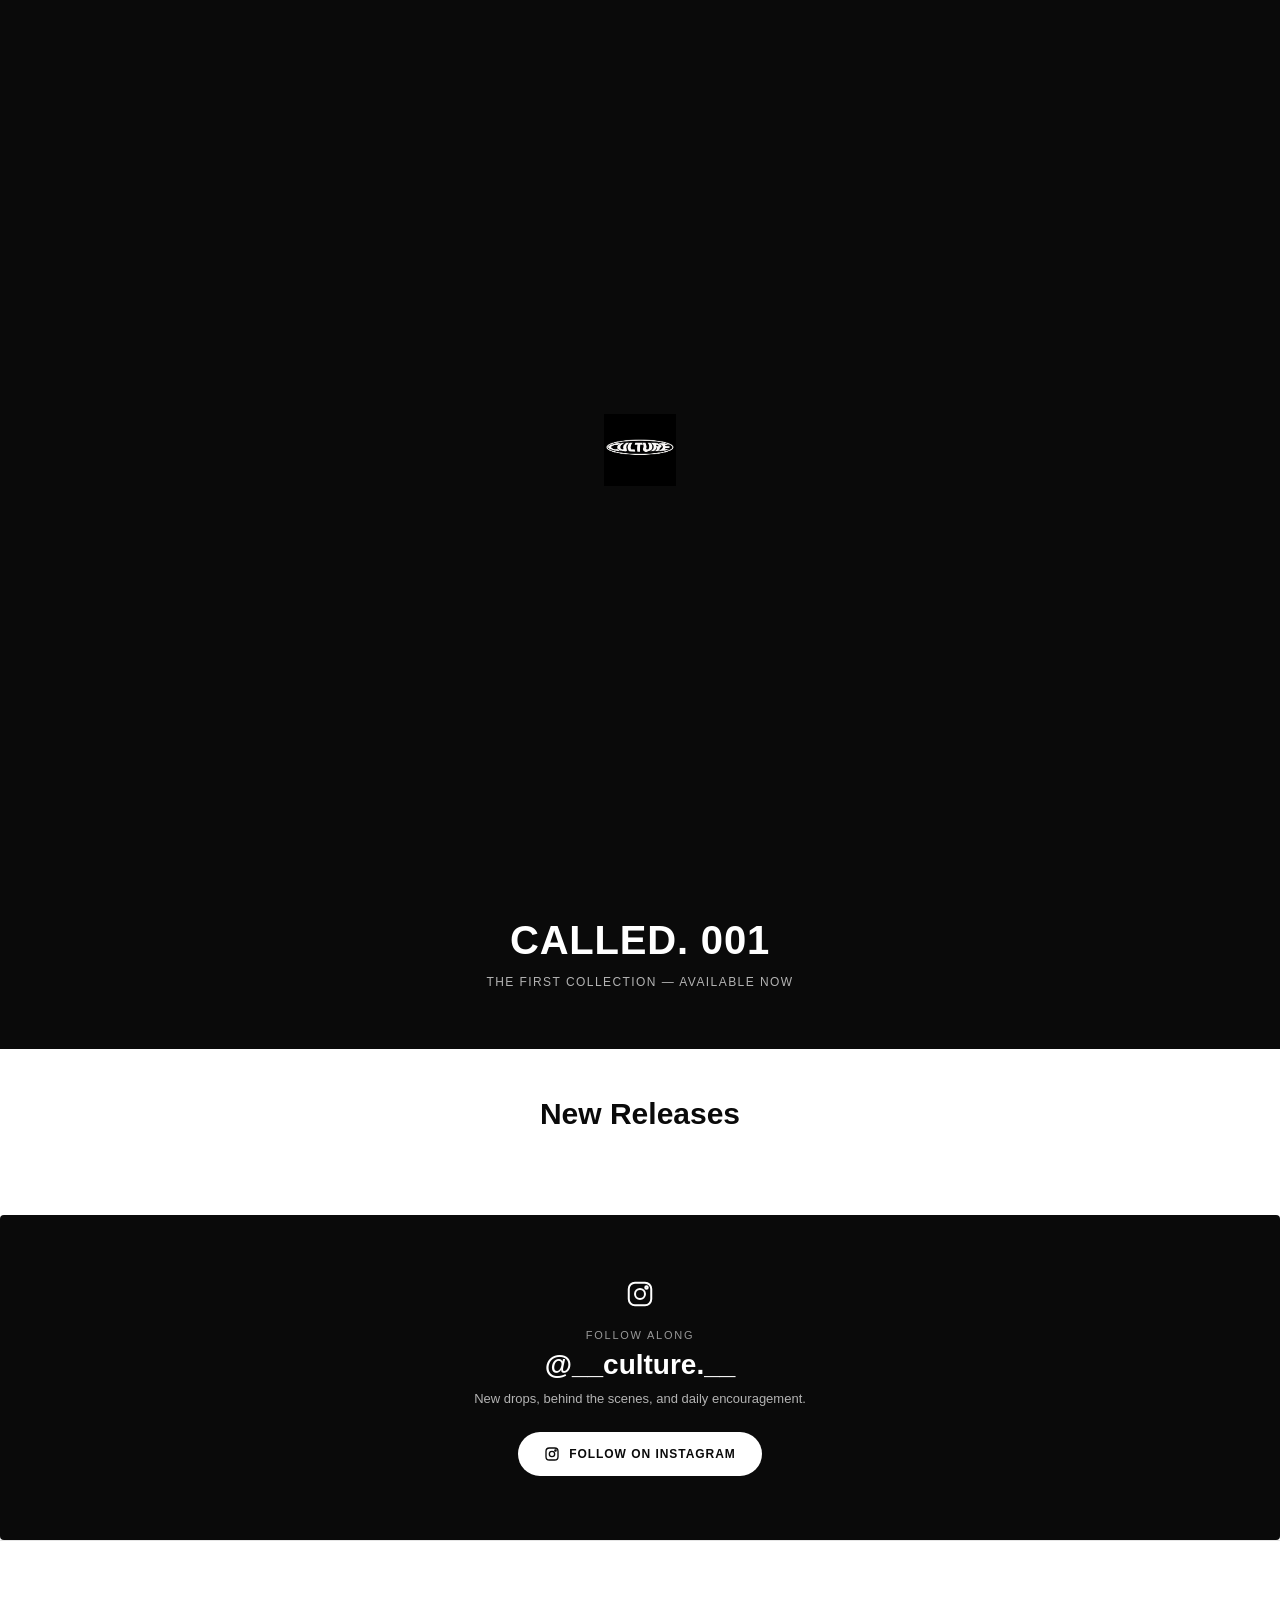
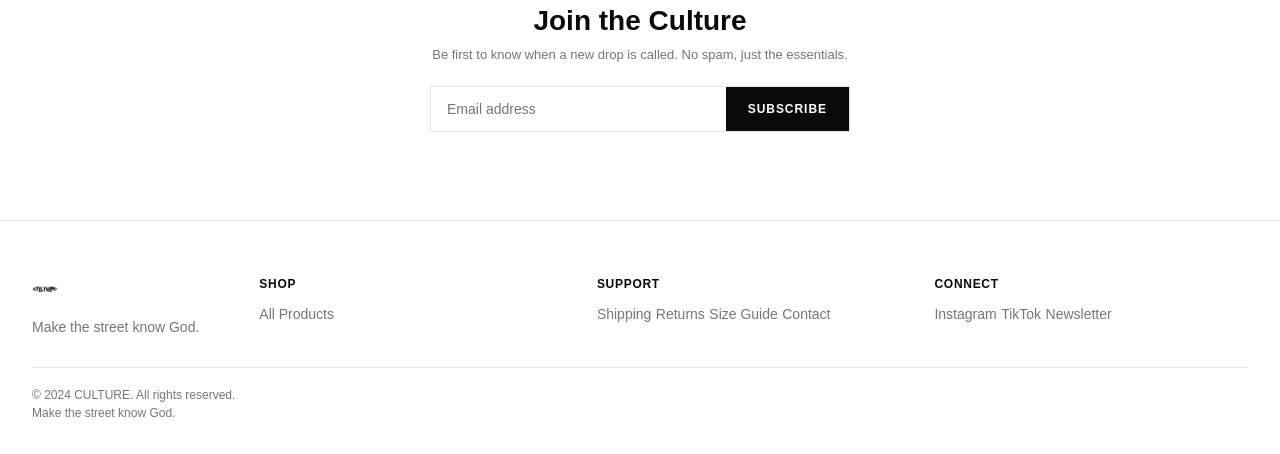
==== index.html @ 7d10e4c7 "Update index.html" ====
<!DOCTYPE html>
<html lang="en">
<head>
<meta charset="UTF-8">
<meta name="viewport" content="width=device-width, initial-scale=1.0">
<meta name="description" content="__CULTURE.__ — Athletic club and apparel. Designed for the modern routine.">
<title>__CULTURE.__</title>
<link rel="icon" type="image/jpeg" href="assets/logo.jpg">
<link rel="apple-touch-icon" href="assets/logo.jpg">
<link rel="stylesheet" href="styles.css">
</head>
<body>

<!-- ===== PAGE LOADER ===== -->
<div class="page-loader" id="pageLoader">
  <img src="assets/logo.jpg" alt="CULTURE" class="loader-logo">
</div>

<!-- ===== NAV ===== -->
<div class="nav-wrap" id="navWrap">
  <header class="nav">
    <a href="#" class="nav-logo" id="navHome">
      <img src="assets/logo.jpg" alt="CULTURE" class="nav-logo-img">
    </a>
    <div class="nav-icons">
      <button class="icon-btn" aria-label="Search">
        <svg viewBox="0 0 24 24" width="20" height="20" fill="none" stroke="currentColor" stroke-width="2"><circle cx="11" cy="11" r="7"/><line x1="21" y1="21" x2="16.65" y2="16.65"/></svg>
      </button>
      <!-- Cart icon: opens the real Shopify cart popup (wired in script.js).
           Shopify's own floating cart bubble (bottom-right) still works too,
           as a safety net in case the custom wiring below ever needs adjusting. -->
      <button class="icon-btn cart-btn" id="cartBtn" aria-label="Open cart">
        <svg viewBox="0 0 24 24" width="20" height="20" fill="none" stroke="currentColor" stroke-width="2"><path d="M6 2 3 6v14a2 2 0 0 0 2 2h14a2 2 0 0 0 2-2V6l-3-4Z"/><path d="M3 6h18"/><path d="M16 10a4 4 0 0 1-8 0"/></svg>
      </button>
      <button class="icon-btn" id="menuBtn" aria-label="Open menu">
        <svg viewBox="0 0 24 24" width="20" height="20" fill="none" stroke="currentColor" stroke-width="2"><line x1="4" y1="7" x2="20" y2="7"/><line x1="4" y1="12" x2="20" y2="12"/><line x1="4" y1="17" x2="20" y2="17"/></svg>
      </button>
    </div>
  </header>
</div>

<!-- mobile menu panel -->
<nav class="mobile-menu" id="mobileMenu">
  <a href="#collectionBanner" id="menuAll">Shop</a>
  <a href="#newsletter" id="menuNewsletter">Newsletter</a>
</nav>

<main>

  <!-- ===== HOME PAGE ===== -->
  <section id="page-home">

    <!-- PRIMARY HERO: the artsy "CALLED." campaign graphic -->
    <div class="campaign">
      <div class="campaign-img-wrap" id="campaignImgWrap">
        <img src="assets/drop-called-001.jpg" alt="CALLED. 001">
        <div class="campaign-shine"></div>
      </div>
      <p class="campaign-tagline">MAKE THE STREET KNOW GOD</p>
      <button class="campaign-btn" id="shopNowBtn">SHOP NOW</button>
    </div>

    <!-- SECONDARY BANNER: plain black collection strip -->
    <div class="hero" id="collectionBanner">
      <img src="assets/logo.jpg" alt="CULTURE" class="hero-logo">
      <h1>CALLED. 001</h1>
      <p>THE FIRST COLLECTION — AVAILABLE NOW</p>
    </div>

    <h2 class="section-title">New Releases</h2>

    <!-- ===== SHOPIFY BUY BUTTON COLLECTION ===== -->
    <!-- Real products, real cart, real Shopify-hosted checkout. -->
    <div class="shopify-collection-wrap">
      <div id="collection-component-1784594283802"></div>
    </div>

    <!-- ===== INSTAGRAM CTA ===== -->
    <div class="instagram-cta">
      <svg viewBox="0 0 24 24" width="30" height="30" fill="none" stroke="currentColor" stroke-width="1.6" class="instagram-icon"><rect x="3" y="3" width="18" height="18" rx="5"/><circle cx="12" cy="12" r="4"/><circle cx="17.2" cy="6.8" r="1"/></svg>
      <p class="instagram-eyebrow">Follow along</p>
      <h2 class="instagram-handle">@__culture.__</h2>
      <p class="instagram-sub">New drops, behind the scenes, and daily encouragement.</p>
      <a href="https://www.instagram.com/__culture.__/" target="_blank" rel="noopener" class="instagram-btn">
        <svg viewBox="0 0 24 24" width="16" height="16" fill="none" stroke="currentColor" stroke-width="2"><rect x="3" y="3" width="18" height="18" rx="5"/><circle cx="12" cy="12" r="4"/><circle cx="17.2" cy="6.8" r="1"/></svg>
        FOLLOW ON INSTAGRAM
      </a>
    </div>

    <!-- ===== NEWSLETTER ===== -->
    <div class="newsletter" id="newsletter">
      <h2>Join the Culture</h2>
      <p>Be first to know when a new drop is called. No spam, just the essentials.</p>
      <form class="newsletter-form" id="newsletterForm">
        <input type="email" placeholder="Email address" required aria-label="Email address">
        <button type="submit">SUBSCRIBE</button>
      </form>
    </div>

  </section>

</main>

<!-- ===== FOOTER ===== -->
<footer class="footer">
  <div class="footer-inner">
    <div class="footer-brand">
      <img src="assets/logo.jpg" alt="CULTURE" class="footer-logo">
      <p class="footer-tagline">Make the street know God.</p>
    </div>

    <div class="footer-columns">
      <div class="footer-col">
        <h4>SHOP</h4>
        <a href="#collectionBanner">All Products</a>
      </div>
      <div class="footer-col">
        <h4>SUPPORT</h4>
        <a href="#">Shipping</a>
        <a href="#">Returns</a>
        <a href="#">Size Guide</a>
        <a href="#">Contact</a>
      </div>
      <div class="footer-col">
        <h4>CONNECT</h4>
        <a href="https://www.instagram.com/__culture.__/" target="_blank" rel="noopener">Instagram</a>
        <a href="#">TikTok</a>
        <a href="#newsletter">Newsletter</a>
      </div>
    </div>
  </div>

  <div class="footer-bottom-inner">
    <hr>
    <p class="footer-copy">© 2024 CULTURE. All rights reserved.</p>
    <p class="footer-copy">Make the street know God.</p>
  </div>
</footer>

<!-- ===== IMAGE LIGHTBOX (still used for the hero graphic) ===== -->
<div class="lightbox" id="lightbox">
  <button class="lightbox-close" id="lightboxClose" aria-label="Close image">✕</button>
  <img id="lightboxImg" src="" alt="">
</div>

<!-- ===== TOASTS ===== -->
<div class="toast-container" id="toastContainer"></div>

<script src="script.js"></script>

<!-- ===== SHOPIFY BUY BUTTON ===== -->
<script type="text/javascript">
/*<![CDATA[*/
(function () {
  var scriptURL = 'https://sdks.shopifycdn.com/buy-button/latest/buy-button-storefront.min.js';
  if (window.ShopifyBuy) {
    if (window.ShopifyBuy.UI) {
      ShopifyBuyInit();
    } else {
      loadScript();
    }
  } else {
    loadScript();
  }
  function loadScript() {
    var script = document.createElement('script');
    script.async = true;
    script.src = scriptURL;
    (document.getElementsByTagName('head')[0] || document.getElementsByTagName('body')[0]).appendChild(script);
    script.onload = ShopifyBuyInit;
  }
  function ShopifyBuyInit() {
    var client = ShopifyBuy.buildClient({
      domain: 'qab28h-nj.myshopify.com',
      storefrontAccessToken: '10471149f7831b219cda02b2dc193b5d',
    });
    ShopifyBuy.UI.onReady(client).then(function (ui) {
      ui.createComponent('collection', {
        id: '650126557476',
        node: document.getElementById('collection-component-1784594283802'),
        moneyFormat: '%7B%7Bamount_no_decimals%7D%7D%20RF',
        options: {
          "product": {
            "styles": {
              "product": {
                "font-family": "-apple-system, BlinkMacSystemFont, 'Segoe UI', Roboto, Helvetica, Arial, sans-serif",
                "@media (min-width: 601px)": {
                  "max-width": "calc(33.33333% - 24px)",
                  "margin-left": "24px",
                  "margin-bottom": "40px",
                  "width": "calc(33.33333% - 24px)"
                },
                "img": {
                  "height": "calc(100% - 15px)",
                  "position": "absolute",
                  "left": "0",
                  "right": "0",
                  "top": "0"
                },
                "imgWrapper": {
                  "padding-top": "calc(75% + 15px)",
                  "position": "relative",
                  "height": "0",
                  "background-color": "#0a0a0a"
                }
              },
              "title": {
                "font-family": "-apple-system, BlinkMacSystemFont, 'Segoe UI', Roboto, Helvetica, Arial, sans-serif",
                "font-weight": "bold",
                "font-size": "13px",
                "letter-spacing": "0.02em",
                "text-transform": "uppercase",
                "color": "#0a0a0a"
              },
              "price": {
                "font-family": "-apple-system, BlinkMacSystemFont, 'Segoe UI', Roboto, Helvetica, Arial, sans-serif",
                "font-size": "13px",
                "color": "#767676",
                "font-weight": "normal"
              },
              "compareAt": {
                "font-family": "-apple-system, BlinkMacSystemFont, 'Segoe UI', Roboto, Helvetica, Arial, sans-serif",
                "color": "#767676"
              },
              "button": {
                ":hover": { "background-color": "#111111" },
                "background-color": "#0a0a0a",
                ":focus": { "background-color": "#111111" },
                "border-radius": "0px",
                "font-family": "-apple-system, BlinkMacSystemFont, 'Segoe UI', Roboto, Helvetica, Arial, sans-serif",
                "font-weight": "700",
                "font-size": "13px",
                "letter-spacing": "0.05em",
                "text-transform": "uppercase",
                "padding-top": "15px",
                "padding-bottom": "15px"
              }
            },
            "contents": {
              "img": true,
              "title": true,
              "price": true,
              "button": true
            },
            "text": {
              "button": "Add to cart"
            }
          },
          "productSet": {
            "styles": {
              "products": {
                "@media (min-width: 601px)": {
                  "margin-left": "-24px"
                }
              }
            }
          },
          "modalProduct": {
            "contents": {
              "img": false,
              "imgWithCarousel": true,
              "button": false,
              "buttonWithQuantity": true
            },
            "styles": {
              "product": {
                "font-family": "-apple-system, BlinkMacSystemFont, 'Segoe UI', Roboto, Helvetica, Arial, sans-serif",
                "@media (min-width: 601px)": {
                  "max-width": "100%",
                  "margin-left": "0px",
                  "margin-bottom": "0px"
                }
              },
              "title": {
                "font-family": "-apple-system, BlinkMacSystemFont, 'Segoe UI', Roboto, Helvetica, Arial, sans-serif",
                "font-weight": "800",
                "text-transform": "uppercase",
                "color": "#0a0a0a"
              },
              "price": {
                "font-family": "-apple-system, BlinkMacSystemFont, 'Segoe UI', Roboto, Helvetica, Arial, sans-serif",
                "color": "#767676"
              },
              "description": {
                "font-family": "-apple-system, BlinkMacSystemFont, 'Segoe UI', Roboto, Helvetica, Arial, sans-serif",
                "color": "#0a0a0a"
              },
              "button": {
                ":hover": { "background-color": "#111111" },
                "background-color": "#0a0a0a",
                ":focus": { "background-color": "#111111" },
                "border-radius": "0px",
                "font-family": "-apple-system, BlinkMacSystemFont, 'Segoe UI', Roboto, Helvetica, Arial, sans-serif",
                "font-weight": "700",
                "letter-spacing": "0.05em",
                "text-transform": "uppercase"
              }
            },
            "text": {
              "button": "Add to cart"
            }
          },
          "option": {
            "styles": {
              "select": {
                "font-family": "-apple-system, BlinkMacSystemFont, 'Segoe UI', Roboto, Helvetica, Arial, sans-serif",
                "border-radius": "0px",
                "border-color": "#e5e5e5"
              },
              "label": {
                "font-family": "-apple-system, BlinkMacSystemFont, 'Segoe UI', Roboto, Helvetica, Arial, sans-serif",
                "color": "#767676",
                "font-size": "12px",
                "letter-spacing": "0.06em",
                "text-transform": "uppercase"
              }
            }
          },
          "cart": {
            "styles": {
              "button": {
                ":hover": { "background-color": "#111111" },
                "background-color": "#0a0a0a",
                ":focus": { "background-color": "#111111" },
                "border-radius": "0px",
                "font-family": "-apple-system, BlinkMacSystemFont, 'Segoe UI', Roboto, Helvetica, Arial, sans-serif",
                "font-weight": "700",
                "letter-spacing": "0.05em",
                "text-transform": "uppercase"
              },
              "title": {
                "font-family": "-apple-system, BlinkMacSystemFont, 'Segoe UI', Roboto, Helvetica, Arial, sans-serif",
                "color": "#0a0a0a"
              },
              "header": {
                "font-family": "-apple-system, BlinkMacSystemFont, 'Segoe UI', Roboto, Helvetica, Arial, sans-serif",
                "color": "#0a0a0a"
              },
              "lineItems": {
                "font-family": "-apple-system, BlinkMacSystemFont, 'Segoe UI', Roboto, Helvetica, Arial, sans-serif"
              },
              "subtotalText": {
                "font-family": "-apple-system, BlinkMacSystemFont, 'Segoe UI', Roboto, Helvetica, Arial, sans-serif",
                "color": "#0a0a0a"
              },
              "subtotal": {
                "font-family": "-apple-system, BlinkMacSystemFont, 'Segoe UI', Roboto, Helvetica, Arial, sans-serif",
                "color": "#0a0a0a"
              },
              "notice": {
                "font-family": "-apple-system, BlinkMacSystemFont, 'Segoe UI', Roboto, Helvetica, Arial, sans-serif",
                "color": "#767676"
              },
              "footer": {
                "background-color": "#ffffff"
              }
            },
            "text": {
              "total": "Subtotal",
              "notice": "Shipping & taxes calculated at checkout.",
              "button": "Checkout"
            },
            "popup": false
          },
          "toggle": {
            "styles": {
              "toggle": {
                "background-color": "#0a0a0a",
                ":hover": { "background-color": "#111111" },
                ":focus": { "background-color": "#111111" },
                "font-family": "-apple-system, BlinkMacSystemFont, 'Segoe UI', Roboto, Helvetica, Arial, sans-serif"
              }
            }
          }
        },
      });

      // Wire up the site's own nav cart icon to open the same Shopify cart
      // that the default floating toggle bubble controls.
      var navCartBtn = document.getElementById('cartBtn');
      if (navCartBtn) {
        navCartBtn.addEventListener('click', function (e) {
          e.preventDefault();
          if (ui.components.cart && ui.components.cart[0]) {
            ui.components.cart[0].open();
          }
        });
      }
    });
  }
})();
/*]]>*/
</script>

</body>
</html>
---- styles.css ----
/* __CULTURE.__ — Shopify-powered build */

:root {
  --black: #0a0a0a;
  --white: #ffffff;
  --gray: #767676;
  --gray-light: #e5e5e5;
  --font: -apple-system, BlinkMacSystemFont, "Segoe UI", Roboto, Helvetica, Arial, sans-serif;
  --max-width: 1280px;
  --hero-max-width: 560px;
}

* { box-sizing: border-box; margin: 0; padding: 0; }

html { scroll-behavior: smooth; }

body {
  font-family: var(--font);
  color: var(--black);
  background: var(--white);
}

body.locked { overflow: hidden; }

img { display: block; max-width: 100%; }
a { color: inherit; text-decoration: none; }
button {
  font-family: var(--font);
  cursor: pointer;
  border: none;
  background: none;
  color: inherit;
  transition: transform 0.15s ease, box-shadow 0.15s ease, background 0.15s ease, color 0.15s ease, opacity 0.15s ease, border-color 0.15s ease;
}
button:active { transform: scale(0.96); }

a:focus-visible, button:focus-visible, input:focus-visible {
  outline: 2px solid var(--black);
  outline-offset: 2px;
}

@media (prefers-reduced-motion: reduce) {
  html { scroll-behavior: auto; }
  * { transition: none !important; }
}

/* ===== PAGE LOADER ===== */
.page-loader {
  position: fixed;
  inset: 0;
  background: var(--black);
  z-index: 100;
  display: flex;
  align-items: center;
  justify-content: center;
  transition: opacity 1.1s ease, visibility 1.1s ease;
}
.page-loader.hide { opacity: 0; visibility: hidden; pointer-events: none; }
.loader-logo {
  height: 72px;
  width: auto;
  filter: invert(1);
  opacity: 0;
  transform: scale(0.85);
  animation: loader-logo-in 1s ease forwards 0.2s;
}
@keyframes loader-logo-in {
  to { opacity: 1; transform: scale(1); }
}
@media (prefers-reduced-motion: reduce) {
  .page-loader { transition: none; }
  .loader-logo { animation: none; opacity: 1; transform: none; }
}

/* ===== PAGE TRANSITION ===== */
main > section { animation: fade-in 0.25s ease; }
@keyframes fade-in {
  from { opacity: 0; transform: translateY(8px); }
  to { opacity: 1; transform: translateY(0); }
}

/* ===== NAV ===== */
.nav-wrap {
  position: sticky;
  top: 0;
  z-index: 40;
  background: var(--white);
  border-bottom: 1px solid var(--gray-light);
  transition: box-shadow 0.2s ease;
}
.nav-wrap.scrolled { box-shadow: 0 4px 16px rgba(0,0,0,0.06); }
.nav {
  display: flex;
  align-items: center;
  justify-content: space-between;
  padding: 14px 32px;
  max-width: var(--max-width);
  margin: 0 auto;
}
.nav-logo-img { height: 34px; width: auto; transition: transform 0.2s ease; }
.nav-logo:hover .nav-logo-img { transform: scale(1.06); }
.nav-icons { display: flex; align-items: center; gap: 18px; }
.icon-btn { position: relative; display: flex; transition: transform 0.2s ease, color 0.2s ease; }
.icon-btn:hover { transform: translateY(-2px) scale(1.1); color: var(--black); }
.icon-btn:active { transform: scale(0.9); }

/* mobile menu */
.mobile-menu {
  display: none;
  flex-direction: column;
  border-bottom: 1px solid var(--gray-light);
  background: var(--white);
  position: sticky;
  top: 57px;
  z-index: 39;
}
.mobile-menu.open { display: flex; }
.mobile-menu a {
  padding: 14px 20px;
  border-bottom: 1px solid var(--gray-light);
  font-size: 15px;
  transition: background 0.15s ease, padding-left 0.15s ease;
}
.mobile-menu a:hover { background: #f5f5f5; padding-left: 28px; }

/* ===== HERO (collection banner) ===== */
.hero { background: var(--black); color: var(--white); text-align: center; padding: 60px 24px; }
.hero-logo { height: 28px; width: auto; margin: 0 auto 24px; filter: invert(1); }
.hero h1 { font-size: clamp(28px, 4vw, 40px); font-weight: 800; letter-spacing: 0.02em; margin-bottom: 12px; }
.hero p { font-size: 12px; letter-spacing: 0.12em; color: #b3b3b3; }

/* ===== SECTION TITLE ===== */
.section-title { text-align: center; font-size: clamp(24px, 3.2vw, 30px); font-weight: 800; padding: 48px 20px 28px; }

/* ===== SHOPIFY COLLECTION EMBED ===== */
.shopify-collection-wrap {
  max-width: var(--max-width);
  margin: 0 auto;
  padding: 0 20px 40px;
}
@media (min-width: 720px) {
  .shopify-collection-wrap { padding: 0 32px 56px; }
}

/* ===== CAMPAIGN CTA (primary hero) ===== */
.campaign { text-align: center; padding: 40px 20px 48px; }
.campaign-img-wrap {
  position: relative;
  width: 100%;
  max-width: var(--hero-max-width);
  aspect-ratio: 1 / 1;
  background: var(--black);
  margin: 0 auto 20px;
  display: flex;
  align-items: center;
  justify-content: center;
  overflow: hidden;
  border-radius: 2px;
  perspective: 800px;
  cursor: pointer;
}
.campaign-img-wrap img {
  width: 100%;
  height: 100%;
  object-fit: contain;
  transition: opacity 0.35s ease, transform 0.2s ease-out;
  opacity: 0;
  transform-style: preserve-3d;
  animation: campaign-breathe 6s ease-in-out infinite;
}
.campaign-img-wrap img.loaded { opacity: 1; }
.campaign-img-wrap.tilting img { animation-play-state: paused; }
@keyframes campaign-breathe {
  0%, 100% { transform: scale(1); }
  50% { transform: scale(1.035); }
}
@media (prefers-reduced-motion: reduce) {
  .campaign-img-wrap img { animation: none; }
}
.campaign-shine {
  position: absolute;
  inset: 0;
  background: linear-gradient(115deg, transparent 40%, rgba(255,255,255,0.16) 50%, transparent 60%);
  background-size: 250% 250%;
  background-position: 120% 120%;
  pointer-events: none;
  opacity: 0;
  transition: opacity 0.3s ease;
}
.campaign-img-wrap:hover .campaign-shine {
  opacity: 1;
  animation: shine-sweep 1.1s ease forwards;
}
@keyframes shine-sweep {
  from { background-position: 120% 120%; }
  to { background-position: -20% -20%; }
}
.campaign-tagline { font-size: 12px; letter-spacing: 0.14em; color: var(--gray); margin-bottom: 18px; padding: 0 20px; }
.campaign-btn {
  background: var(--black);
  color: var(--white);
  font-size: 13px;
  font-weight: 700;
  letter-spacing: 0.08em;
  padding: 14px 40px;
  transition: transform 0.2s ease, box-shadow 0.2s ease;
}
.campaign-btn:hover { transform: translateY(-3px); box-shadow: 0 10px 24px rgba(0,0,0,0.3); }
.campaign-btn:active { transform: translateY(-1px) scale(0.97); }

/* ===== INSTAGRAM CTA ===== */
.instagram-cta {
  max-width: var(--max-width);
  margin: 0 auto;
  padding: 64px 24px;
  text-align: center;
  background: var(--black);
  color: var(--white);
  border-radius: 4px;
}
.instagram-icon { margin: 0 auto 16px; }
.instagram-eyebrow {
  font-size: 11px;
  letter-spacing: 0.16em;
  text-transform: uppercase;
  color: #999;
  margin-bottom: 8px;
}
.instagram-handle { font-size: clamp(22px, 3vw, 28px); font-weight: 800; margin-bottom: 10px; }
.instagram-sub { font-size: 13px; color: #b3b3b3; margin-bottom: 26px; max-width: 380px; margin-left: auto; margin-right: auto; }
.instagram-btn {
  display: inline-flex;
  align-items: center;
  gap: 9px;
  background: var(--white);
  color: var(--black);
  font-size: 12px;
  font-weight: 700;
  letter-spacing: 0.08em;
  padding: 14px 26px;
  border-radius: 999px;
  transition: transform 0.2s ease, box-shadow 0.2s ease;
}
.instagram-btn:hover { transform: translateY(-3px); box-shadow: 0 10px 24px rgba(0,0,0,0.35); }
.instagram-btn:active { transform: translateY(-1px) scale(0.97); }

/* ===== NEWSLETTER ===== */
.newsletter {
  max-width: var(--max-width);
  margin: 0 auto;
  padding: 64px 24px;
  text-align: center;
  border-top: 1px solid var(--gray-light);
}
.newsletter h2 { font-size: clamp(22px, 3vw, 28px); font-weight: 800; margin-bottom: 10px; }
.newsletter p { font-size: 13px; color: var(--gray); margin-bottom: 24px; max-width: 420px; margin-left: auto; margin-right: auto; }
.newsletter-form {
  display: flex;
  max-width: 420px;
  margin: 0 auto;
  border: 1px solid var(--gray-light);
}
.newsletter-form input {
  flex: 1;
  border: none;
  padding: 14px 16px;
  font-size: 14px;
  font-family: var(--font);
}
.newsletter-form input:focus { outline: none; }
.newsletter-form button {
  background: var(--black);
  color: var(--white);
  font-size: 12px;
  font-weight: 700;
  letter-spacing: 0.08em;
  padding: 0 22px;
  transition: opacity 0.15s ease;
}
.newsletter-form button:hover { opacity: 0.85; }

/* ===== FOOTER ===== */
.footer { padding: 56px 32px 30px; border-top: 1px solid var(--gray-light); margin-top: 24px; }
.footer-logo { height: 26px; margin-bottom: 16px; }
.footer-tagline { font-size: 14px; color: var(--gray); margin-bottom: 32px; }
.footer-inner, .footer-bottom-inner { max-width: var(--max-width); margin: 0 auto; }
.footer-columns { display: grid; grid-template-columns: repeat(3, 1fr); gap: 24px; margin-bottom: 32px; }
@media (max-width: 480px) {
  .footer-columns { grid-template-columns: 1fr; gap: 28px; }
}
@media (min-width: 860px) {
  .footer-inner { display: flex; justify-content: space-between; align-items: flex-start; gap: 60px; }
  .footer-brand { max-width: 320px; }
  .footer-columns { flex: 1; margin-bottom: 0; }
}
.footer-col h4 { font-size: 12px; font-weight: 700; letter-spacing: 0.06em; margin-bottom: 14px; }
.footer-col a {
  position: relative;
  display: inline-block;
  font-size: 14px;
  color: var(--gray);
  margin-bottom: 10px;
  transition: color 0.15s ease;
}
.footer-col a::after {
  content: "";
  position: absolute;
  left: 0;
  bottom: -2px;
  width: 0;
  height: 1px;
  background: var(--black);
  transition: width 0.25s ease;
}
.footer-col a:hover { color: var(--black); }
.footer-col a:hover::after { width: 100%; }
.footer hr { border: none; border-top: 1px solid var(--gray-light); margin-bottom: 20px; }
.footer-copy { font-size: 12px; color: var(--gray); margin-bottom: 4px; }

/* ===== LIGHTBOX (used for the hero graphic) ===== */
.lightbox {
  position: fixed; inset: 0;
  background: rgba(10,10,10,0.94);
  z-index: 80;
  display: flex; align-items: center; justify-content: center;
  padding: 40px 20px;
  opacity: 0; pointer-events: none;
  transition: opacity 0.25s ease;
}
.lightbox.open { opacity: 1; pointer-events: auto; }
.lightbox img { max-width: 100%; max-height: 100%; object-fit: contain; transform: scale(0.92); transition: transform 0.25s ease; }
.lightbox.open img { transform: scale(1); }
.lightbox-close {
  position: absolute; top: 24px; right: 24px;
  color: var(--white); font-size: 20px;
  width: 40px; height: 40px;
  display: flex; align-items: center; justify-content: center;
  border: 1px solid rgba(255,255,255,0.3); border-radius: 50%;
  transition: background 0.15s ease, transform 0.15s ease;
}
.lightbox-close:hover { background: rgba(255,255,255,0.12); transform: rotate(90deg); }

/* ===== TOASTS ===== */
.toast-container {
  position: fixed; bottom: 24px; left: 50%; transform: translateX(-50%);
  display: flex; flex-direction: column; gap: 10px;
  z-index: 90; width: min(360px, 90vw); align-items: center;
}
.toast {
  background: var(--black); color: var(--white);
  font-size: 13px; font-weight: 600; letter-spacing: 0.02em;
  padding: 14px 20px; border-radius: 4px;
  box-shadow: 0 10px 28px rgba(0,0,0,0.35);
  display: flex; align-items: center; gap: 10px;
  width: 100%; justify-content: center;
  animation: toast-in 0.25s ease;
}
.toast.toast-error { background: #c62828; }
.toast.toast-out { animation: toast-out 0.25s ease forwards; }
@keyframes toast-in { from { opacity: 0; transform: translateY(12px); } to { opacity: 1; transform: translateY(0); } }
@keyframes toast-out { from { opacity: 1; transform: translateY(0); } to { opacity: 0; transform: translateY(12px); } }
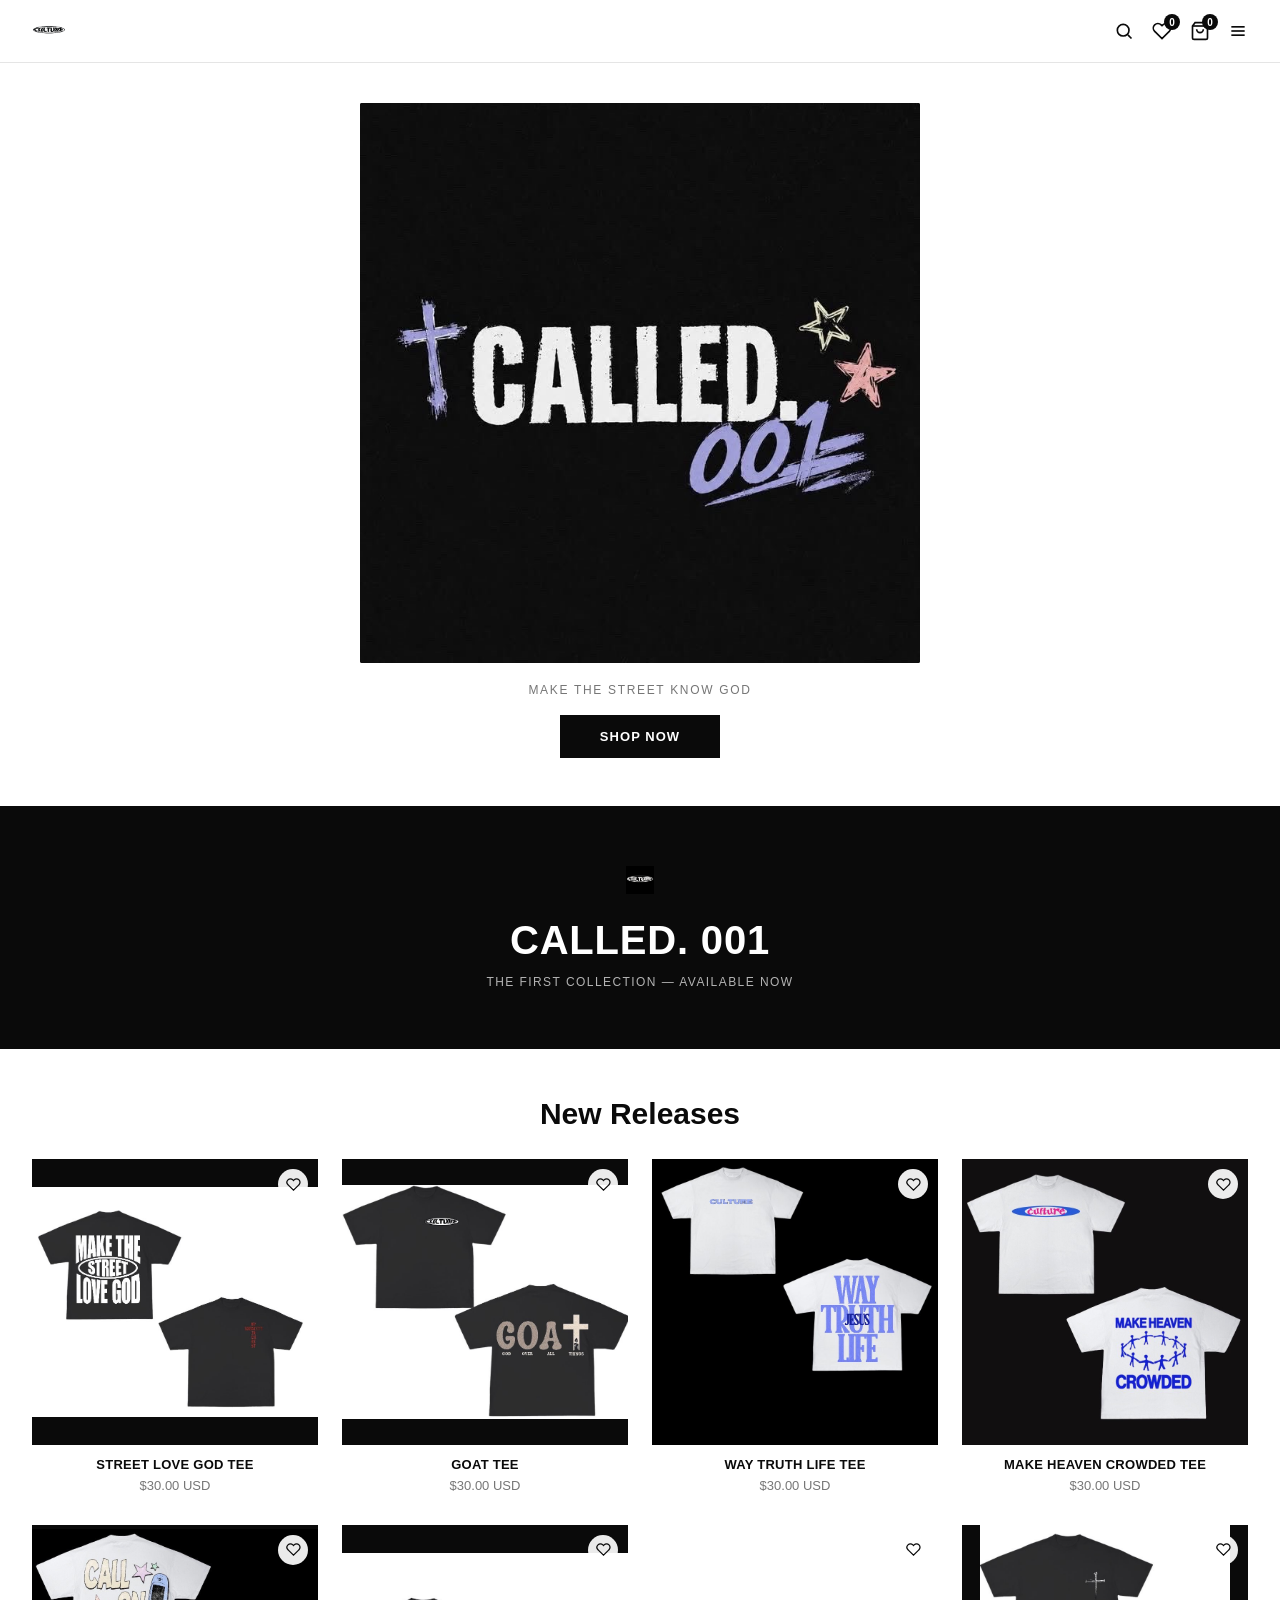
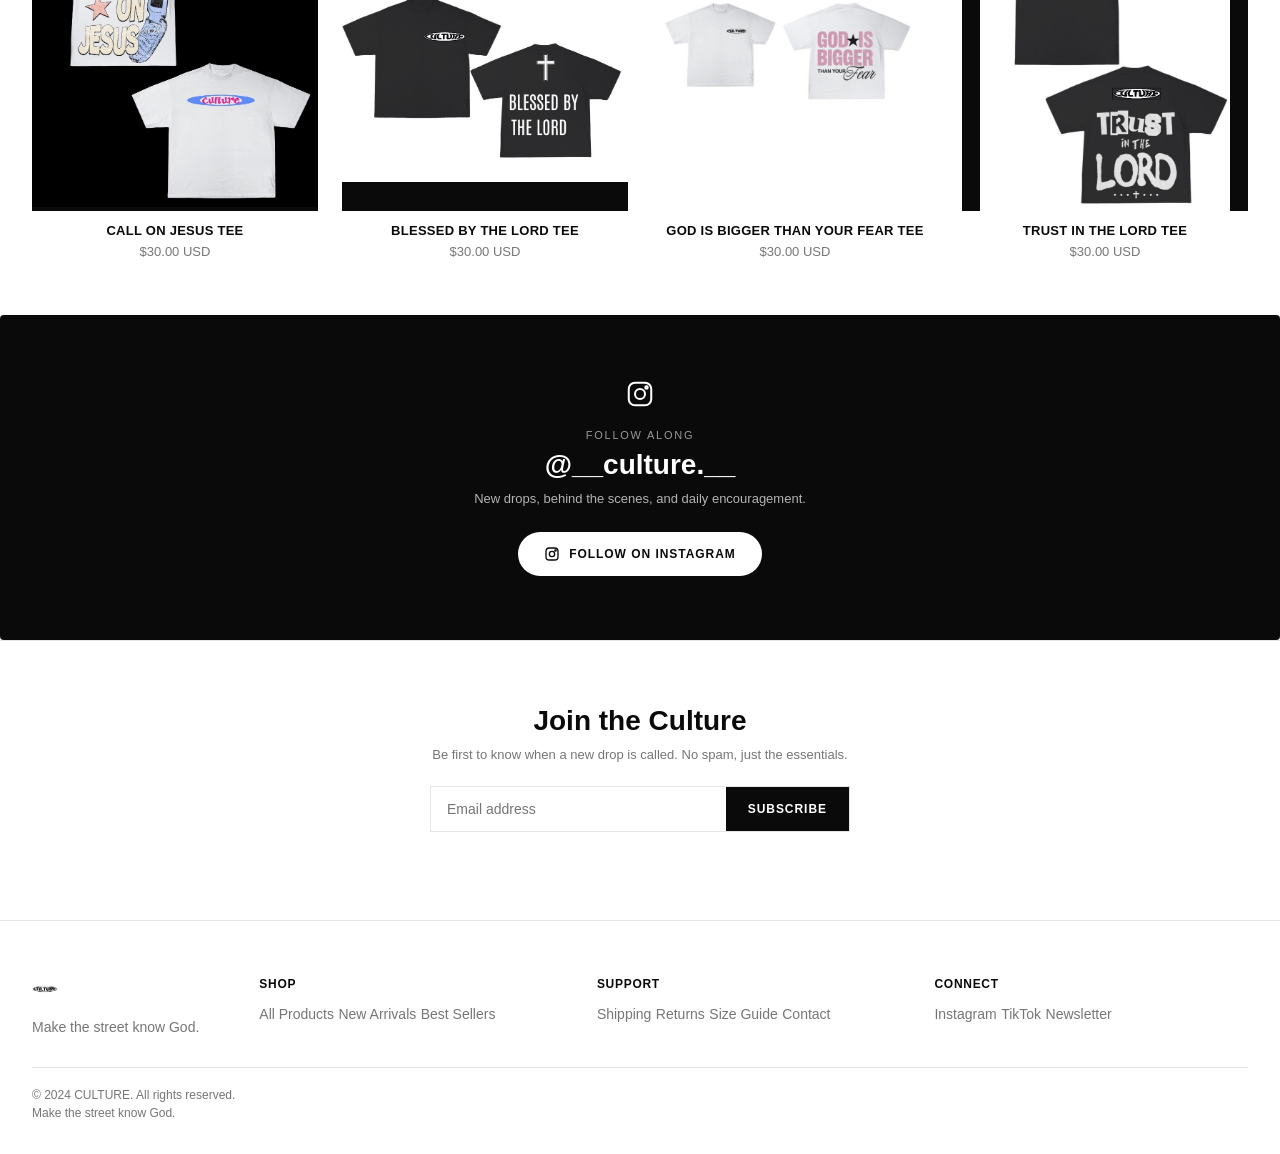
==== commit 26160bde: "Update index.html" ====
--- a/index.html
+++ b/index.html
@@ -26,11 +26,13 @@
       <button class="icon-btn" aria-label="Search">
         <svg viewBox="0 0 24 24" width="20" height="20" fill="none" stroke="currentColor" stroke-width="2"><circle cx="11" cy="11" r="7"/><line x1="21" y1="21" x2="16.65" y2="16.65"/></svg>
       </button>
-      <!-- Cart icon: opens the real Shopify cart popup (wired in script.js).
-           Shopify's own floating cart bubble (bottom-right) still works too,
-           as a safety net in case the custom wiring below ever needs adjusting. -->
+      <button class="icon-btn" id="wishlistBtn" aria-label="Open wishlist">
+        <svg viewBox="0 0 24 24" width="20" height="20" fill="none" stroke="currentColor" stroke-width="2"><path d="M20.8 4.6a5.5 5.5 0 0 0-7.8 0L12 5.6l-1-1a5.5 5.5 0 0 0-7.8 7.8l1 1L12 21l7.8-7.6 1-1a5.5 5.5 0 0 0 0-7.8Z"/></svg>
+        <span class="cart-badge" id="wishlistBadge" hidden>0</span>
+      </button>
       <button class="icon-btn cart-btn" id="cartBtn" aria-label="Open cart">
         <svg viewBox="0 0 24 24" width="20" height="20" fill="none" stroke="currentColor" stroke-width="2"><path d="M6 2 3 6v14a2 2 0 0 0 2 2h14a2 2 0 0 0 2-2V6l-3-4Z"/><path d="M3 6h18"/><path d="M16 10a4 4 0 0 1-8 0"/></svg>
+        <span class="cart-badge" id="cartBadge" hidden>0</span>
       </button>
       <button class="icon-btn" id="menuBtn" aria-label="Open menu">
         <svg viewBox="0 0 24 24" width="20" height="20" fill="none" stroke="currentColor" stroke-width="2"><line x1="4" y1="7" x2="20" y2="7"/><line x1="4" y1="12" x2="20" y2="12"/><line x1="4" y1="17" x2="20" y2="17"/></svg>
@@ -41,8 +43,9 @@
 
 <!-- mobile menu panel -->
 <nav class="mobile-menu" id="mobileMenu">
-  <a href="#collectionBanner" id="menuAll">Shop</a>
-  <a href="#newsletter" id="menuNewsletter">Newsletter</a>
+  <a href="#" id="menuAll">All Products</a>
+  <a href="#" id="menuNew">New Arrivals</a>
+  <a href="#" id="menuBest">Best Sellers</a>
 </nav>
 
 <main>
@@ -69,11 +72,7 @@
 
     <h2 class="section-title">New Releases</h2>
 
-    <!-- ===== SHOPIFY BUY BUTTON COLLECTION ===== -->
-    <!-- Real products, real cart, real Shopify-hosted checkout. -->
-    <div class="shopify-collection-wrap">
-      <div id="collection-component-1784594283802"></div>
-    </div>
+    <div class="product-grid" id="productGrid"></div>
 
     <!-- ===== INSTAGRAM CTA ===== -->
     <div class="instagram-cta">
@@ -99,6 +98,58 @@
 
   </section>
 
+  <!-- ===== PRODUCT DETAIL PAGE ===== -->
+  <section id="page-product" hidden>
+    <button class="back-link" id="backToHome">&larr; Back</button>
+    <div class="product-detail" id="productDetail"></div>
+  </section>
+
+  <!-- ===== CHECKOUT PAGE ===== -->
+  <section id="page-checkout" hidden>
+    <button class="back-link" id="backFromCheckout">&larr; Back to shop</button>
+    <h1 class="checkout-title">Checkout</h1>
+
+    <h3 class="form-label">Contact</h3>
+    <div class="form-row">
+      <input type="email" placeholder="Email address" required>
+    </div>
+
+    <h3 class="form-label">Shipping Address</h3>
+    <div class="form-row">
+      <input type="text" placeholder="Full name" required>
+    </div>
+    <div class="form-row">
+      <input type="text" placeholder="Address" required>
+    </div>
+    <div class="form-row form-row-split">
+      <input type="text" placeholder="City" required>
+      <input type="text" placeholder="State" required>
+    </div>
+    <div class="form-row">
+      <input type="text" placeholder="ZIP code" required>
+    </div>
+
+    <h3 class="form-label">Payment</h3>
+    <p class="demo-note">This is a demo store — no real payment will be processed.</p>
+    <div class="form-row">
+      <input type="text" placeholder="Card number">
+    </div>
+
+    <button class="place-order-btn" id="placeOrderBtn">PLACE ORDER</button>
+  </section>
+
+  <!-- ===== ORDER CONFIRMATION PAGE ===== -->
+  <section id="page-confirmation" hidden>
+    <div class="confirmation">
+      <div class="confirmation-check">✓</div>
+      <h1>Order Placed</h1>
+      <p class="confirmation-sub">This is a demo store — no real order was placed and no payment was processed.</p>
+      <p class="confirmation-order-number" id="confirmOrderNumber"></p>
+      <div class="confirmation-summary" id="confirmSummary"></div>
+      <button class="place-order-btn" id="continueShoppingBtn">CONTINUE SHOPPING</button>
+    </div>
+  </section>
+
 </main>
 
 <!-- ===== FOOTER ===== -->
@@ -112,7 +163,9 @@
     <div class="footer-columns">
       <div class="footer-col">
         <h4>SHOP</h4>
-        <a href="#collectionBanner">All Products</a>
+        <a href="#">All Products</a>
+        <a href="#">New Arrivals</a>
+        <a href="#">Best Sellers</a>
       </div>
       <div class="footer-col">
         <h4>SUPPORT</h4>
@@ -137,7 +190,25 @@
   </div>
 </footer>
 
-<!-- ===== IMAGE LIGHTBOX (still used for the hero graphic) ===== -->
+<!-- ===== CART DRAWER ===== -->
+<div class="cart-overlay" id="cartOverlay"></div>
+<aside class="cart-drawer" id="cartDrawer">
+  <div class="cart-header">
+    <h3 id="cartHeading">CART (0)</h3>
+    <button id="cartClose" aria-label="Close cart">✕</button>
+  </div>
+  <div class="cart-items" id="cartItems"></div>
+  <div class="cart-footer">
+    <div class="cart-subtotal">
+      <span>SUBTOTAL</span>
+      <span id="cartSubtotal">$0.00</span>
+    </div>
+    <p class="cart-note">Shipping &amp; taxes calculated at checkout.</p>
+    <button class="cart-checkout-btn" id="cartCheckoutBtn" disabled>CHECKOUT</button>
+  </div>
+</aside>
+
+<!-- ===== IMAGE LIGHTBOX ===== -->
 <div class="lightbox" id="lightbox">
   <button class="lightbox-close" id="lightboxClose" aria-label="Close image">✕</button>
   <img id="lightboxImg" src="" alt="">
@@ -147,250 +218,5 @@
 <div class="toast-container" id="toastContainer"></div>
 
 <script src="script.js"></script>
-
-<!-- ===== SHOPIFY BUY BUTTON ===== -->
-<script type="text/javascript">
-/*<![CDATA[*/
-(function () {
-  var scriptURL = 'https://sdks.shopifycdn.com/buy-button/latest/buy-button-storefront.min.js';
-  if (window.ShopifyBuy) {
-    if (window.ShopifyBuy.UI) {
-      ShopifyBuyInit();
-    } else {
-      loadScript();
-    }
-  } else {
-    loadScript();
-  }
-  function loadScript() {
-    var script = document.createElement('script');
-    script.async = true;
-    script.src = scriptURL;
-    (document.getElementsByTagName('head')[0] || document.getElementsByTagName('body')[0]).appendChild(script);
-    script.onload = ShopifyBuyInit;
-  }
-  function ShopifyBuyInit() {
-    var client = ShopifyBuy.buildClient({
-      domain: 'qab28h-nj.myshopify.com',
-      storefrontAccessToken: '10471149f7831b219cda02b2dc193b5d',
-    });
-    ShopifyBuy.UI.onReady(client).then(function (ui) {
-      ui.createComponent('collection', {
-        id: '650126557476',
-        node: document.getElementById('collection-component-1784594283802'),
-        moneyFormat: '%7B%7Bamount_no_decimals%7D%7D%20RF',
-        options: {
-          "product": {
-            "styles": {
-              "product": {
-                "font-family": "-apple-system, BlinkMacSystemFont, 'Segoe UI', Roboto, Helvetica, Arial, sans-serif",
-                "@media (min-width: 601px)": {
-                  "max-width": "calc(33.33333% - 24px)",
-                  "margin-left": "24px",
-                  "margin-bottom": "40px",
-                  "width": "calc(33.33333% - 24px)"
-                },
-                "img": {
-                  "height": "calc(100% - 15px)",
-                  "position": "absolute",
-                  "left": "0",
-                  "right": "0",
-                  "top": "0"
-                },
-                "imgWrapper": {
-                  "padding-top": "calc(75% + 15px)",
-                  "position": "relative",
-                  "height": "0",
-                  "background-color": "#0a0a0a"
-                }
-              },
-              "title": {
-                "font-family": "-apple-system, BlinkMacSystemFont, 'Segoe UI', Roboto, Helvetica, Arial, sans-serif",
-                "font-weight": "bold",
-                "font-size": "13px",
-                "letter-spacing": "0.02em",
-                "text-transform": "uppercase",
-                "color": "#0a0a0a"
-              },
-              "price": {
-                "font-family": "-apple-system, BlinkMacSystemFont, 'Segoe UI', Roboto, Helvetica, Arial, sans-serif",
-                "font-size": "13px",
-                "color": "#767676",
-                "font-weight": "normal"
-              },
-              "compareAt": {
-                "font-family": "-apple-system, BlinkMacSystemFont, 'Segoe UI', Roboto, Helvetica, Arial, sans-serif",
-                "color": "#767676"
-              },
-              "button": {
-                ":hover": { "background-color": "#111111" },
-                "background-color": "#0a0a0a",
-                ":focus": { "background-color": "#111111" },
-                "border-radius": "0px",
-                "font-family": "-apple-system, BlinkMacSystemFont, 'Segoe UI', Roboto, Helvetica, Arial, sans-serif",
-                "font-weight": "700",
-                "font-size": "13px",
-                "letter-spacing": "0.05em",
-                "text-transform": "uppercase",
-                "padding-top": "15px",
-                "padding-bottom": "15px"
-              }
-            },
-            "contents": {
-              "img": true,
-              "title": true,
-              "price": true,
-              "button": true
-            },
-            "text": {
-              "button": "Add to cart"
-            }
-          },
-          "productSet": {
-            "styles": {
-              "products": {
-                "@media (min-width: 601px)": {
-                  "margin-left": "-24px"
-                }
-              }
-            }
-          },
-          "modalProduct": {
-            "contents": {
-              "img": false,
-              "imgWithCarousel": true,
-              "button": false,
-              "buttonWithQuantity": true
-            },
-            "styles": {
-              "product": {
-                "font-family": "-apple-system, BlinkMacSystemFont, 'Segoe UI', Roboto, Helvetica, Arial, sans-serif",
-                "@media (min-width: 601px)": {
-                  "max-width": "100%",
-                  "margin-left": "0px",
-                  "margin-bottom": "0px"
-                }
-              },
-              "title": {
-                "font-family": "-apple-system, BlinkMacSystemFont, 'Segoe UI', Roboto, Helvetica, Arial, sans-serif",
-                "font-weight": "800",
-                "text-transform": "uppercase",
-                "color": "#0a0a0a"
-              },
-              "price": {
-                "font-family": "-apple-system, BlinkMacSystemFont, 'Segoe UI', Roboto, Helvetica, Arial, sans-serif",
-                "color": "#767676"
-              },
-              "description": {
-                "font-family": "-apple-system, BlinkMacSystemFont, 'Segoe UI', Roboto, Helvetica, Arial, sans-serif",
-                "color": "#0a0a0a"
-              },
-              "button": {
-                ":hover": { "background-color": "#111111" },
-                "background-color": "#0a0a0a",
-                ":focus": { "background-color": "#111111" },
-                "border-radius": "0px",
-                "font-family": "-apple-system, BlinkMacSystemFont, 'Segoe UI', Roboto, Helvetica, Arial, sans-serif",
-                "font-weight": "700",
-                "letter-spacing": "0.05em",
-                "text-transform": "uppercase"
-              }
-            },
-            "text": {
-              "button": "Add to cart"
-            }
-          },
-          "option": {
-            "styles": {
-              "select": {
-                "font-family": "-apple-system, BlinkMacSystemFont, 'Segoe UI', Roboto, Helvetica, Arial, sans-serif",
-                "border-radius": "0px",
-                "border-color": "#e5e5e5"
-              },
-              "label": {
-                "font-family": "-apple-system, BlinkMacSystemFont, 'Segoe UI', Roboto, Helvetica, Arial, sans-serif",
-                "color": "#767676",
-                "font-size": "12px",
-                "letter-spacing": "0.06em",
-                "text-transform": "uppercase"
-              }
-            }
-          },
-          "cart": {
-            "styles": {
-              "button": {
-                ":hover": { "background-color": "#111111" },
-                "background-color": "#0a0a0a",
-                ":focus": { "background-color": "#111111" },
-                "border-radius": "0px",
-                "font-family": "-apple-system, BlinkMacSystemFont, 'Segoe UI', Roboto, Helvetica, Arial, sans-serif",
-                "font-weight": "700",
-                "letter-spacing": "0.05em",
-                "text-transform": "uppercase"
-              },
-              "title": {
-                "font-family": "-apple-system, BlinkMacSystemFont, 'Segoe UI', Roboto, Helvetica, Arial, sans-serif",
-                "color": "#0a0a0a"
-              },
-              "header": {
-                "font-family": "-apple-system, BlinkMacSystemFont, 'Segoe UI', Roboto, Helvetica, Arial, sans-serif",
-                "color": "#0a0a0a"
-              },
-              "lineItems": {
-                "font-family": "-apple-system, BlinkMacSystemFont, 'Segoe UI', Roboto, Helvetica, Arial, sans-serif"
-              },
-              "subtotalText": {
-                "font-family": "-apple-system, BlinkMacSystemFont, 'Segoe UI', Roboto, Helvetica, Arial, sans-serif",
-                "color": "#0a0a0a"
-              },
-              "subtotal": {
-                "font-family": "-apple-system, BlinkMacSystemFont, 'Segoe UI', Roboto, Helvetica, Arial, sans-serif",
-                "color": "#0a0a0a"
-              },
-              "notice": {
-                "font-family": "-apple-system, BlinkMacSystemFont, 'Segoe UI', Roboto, Helvetica, Arial, sans-serif",
-                "color": "#767676"
-              },
-              "footer": {
-                "background-color": "#ffffff"
-              }
-            },
-            "text": {
-              "total": "Subtotal",
-              "notice": "Shipping & taxes calculated at checkout.",
-              "button": "Checkout"
-            },
-            "popup": false
-          },
-          "toggle": {
-            "styles": {
-              "toggle": {
-                "background-color": "#0a0a0a",
-                ":hover": { "background-color": "#111111" },
-                ":focus": { "background-color": "#111111" },
-                "font-family": "-apple-system, BlinkMacSystemFont, 'Segoe UI', Roboto, Helvetica, Arial, sans-serif"
-              }
-            }
-          }
-        },
-      });
-
-      // Wire up the site's own nav cart icon to open the same Shopify cart
-      // that the default floating toggle bubble controls.
-      var navCartBtn = document.getElementById('cartBtn');
-      if (navCartBtn) {
-        navCartBtn.addEventListener('click', function (e) {
-          e.preventDefault();
-          if (ui.components.cart && ui.components.cart[0]) {
-            ui.components.cart[0].open();
-          }
-        });
-      }
-    });
-  }
-})();
-/*]]>*/
-</script>
-
 </body>
 </html>
--- a/styles.css
+++ b/styles.css
@@ -1,4 +1,4 @@
-/* __CULTURE.__ — Shopify-powered build */
+/* __CULTURE.__ — restored working build (no external Shopify script) */
 
 :root {
   --black: #0a0a0a;
@@ -64,9 +64,7 @@
   transform: scale(0.85);
   animation: loader-logo-in 1s ease forwards 0.2s;
 }
-@keyframes loader-logo-in {
-  to { opacity: 1; transform: scale(1); }
-}
+@keyframes loader-logo-in { to { opacity: 1; transform: scale(1); } }
 @media (prefers-reduced-motion: reduce) {
   .page-loader { transition: none; }
   .loader-logo { animation: none; opacity: 1; transform: none; }
@@ -74,10 +72,7 @@
 
 /* ===== PAGE TRANSITION ===== */
 main > section { animation: fade-in 0.25s ease; }
-@keyframes fade-in {
-  from { opacity: 0; transform: translateY(8px); }
-  to { opacity: 1; transform: translateY(0); }
-}
+@keyframes fade-in { from { opacity: 0; transform: translateY(8px); } to { opacity: 1; transform: translateY(0); } }
 
 /* ===== NAV ===== */
 .nav-wrap {
@@ -103,22 +98,27 @@
 .icon-btn { position: relative; display: flex; transition: transform 0.2s ease, color 0.2s ease; }
 .icon-btn:hover { transform: translateY(-2px) scale(1.1); color: var(--black); }
 .icon-btn:active { transform: scale(0.9); }
+.cart-badge {
+  position: absolute; top: -7px; right: -8px;
+  background: var(--black); color: var(--white);
+  font-size: 10px; font-weight: 700;
+  width: 16px; height: 16px; border-radius: 50%;
+  display: flex; align-items: center; justify-content: center;
+  transition: transform 0.2s ease;
+}
+.cart-badge.pulse { animation: badge-pulse 0.35s ease; }
+@keyframes badge-pulse { 0% { transform: scale(1); } 40% { transform: scale(1.5); } 100% { transform: scale(1); } }
 
 /* mobile menu */
 .mobile-menu {
-  display: none;
-  flex-direction: column;
+  display: none; flex-direction: column;
   border-bottom: 1px solid var(--gray-light);
   background: var(--white);
-  position: sticky;
-  top: 57px;
-  z-index: 39;
+  position: sticky; top: 57px; z-index: 39;
 }
 .mobile-menu.open { display: flex; }
 .mobile-menu a {
-  padding: 14px 20px;
-  border-bottom: 1px solid var(--gray-light);
-  font-size: 15px;
+  padding: 14px 20px; border-bottom: 1px solid var(--gray-light); font-size: 15px;
   transition: background 0.15s ease, padding-left 0.15s ease;
 }
 .mobile-menu a:hover { background: #f5f5f5; padding-left: 28px; }
@@ -132,152 +132,216 @@
 /* ===== SECTION TITLE ===== */
 .section-title { text-align: center; font-size: clamp(24px, 3.2vw, 30px); font-weight: 800; padding: 48px 20px 28px; }
 
-/* ===== SHOPIFY COLLECTION EMBED ===== */
-.shopify-collection-wrap {
+/* ===== PRODUCT GRID ===== */
+.product-grid {
+  display: grid;
+  grid-template-columns: repeat(2, 1fr);
+  gap: 28px 16px;
+  padding: 0 20px 40px;
   max-width: var(--max-width);
   margin: 0 auto;
-  padding: 0 20px 40px;
 }
 @media (min-width: 720px) {
-  .shopify-collection-wrap { padding: 0 32px 56px; }
-}
+  .product-grid { grid-template-columns: repeat(3, 1fr); gap: 32px 24px; padding: 0 32px 56px; }
+}
+@media (min-width: 1080px) {
+  .product-grid { grid-template-columns: repeat(4, 1fr); }
+}
+
+.product-card {
+  display: flex; flex-direction: column; text-align: center; cursor: pointer;
+  opacity: 0; transform: translateY(24px);
+  transition: opacity 0.5s ease, transform 0.5s ease;
+}
+.product-card.visible { opacity: 1; transform: translateY(0); }
+.product-card:hover { transform: translateY(-4px); }
+.product-card.visible:hover { transform: translateY(-4px); }
+.product-card:active { transform: translateY(-1px) scale(0.98); }
+
+.product-card-img-wrap {
+  position: relative; width: 100%; aspect-ratio: 1 / 1;
+  background: var(--black); margin-bottom: 12px;
+  display: flex; align-items: center; justify-content: center; overflow: hidden;
+  transition: box-shadow 0.2s ease;
+}
+.product-card:hover .product-card-img-wrap { box-shadow: 0 12px 28px rgba(0,0,0,0.25); }
+.product-card-img-wrap img { width: 100%; height: 100%; object-fit: contain; transition: transform 0.3s ease, opacity 0.35s ease; opacity: 0; }
+.product-card-img-wrap img.loaded { opacity: 1; }
+.product-card:hover .product-card-img-wrap img { transform: scale(1.08); }
+
+.wishlist-heart {
+  position: absolute; top: 10px; right: 10px;
+  width: 30px; height: 30px; border-radius: 50%;
+  background: rgba(255,255,255,0.92);
+  display: flex; align-items: center; justify-content: center;
+  color: var(--black); z-index: 2;
+  transition: transform 0.15s ease, background 0.15s ease, color 0.15s ease;
+}
+.wishlist-heart:hover { transform: scale(1.12); }
+.wishlist-heart.active { background: var(--black); color: #ff5c5c; }
+.wishlist-heart svg { transition: transform 0.2s ease; }
+.wishlist-heart.active svg { transform: scale(1.1); fill: currentColor; }
+
+.product-card h3 {
+  font-size: 13px; font-weight: 700; letter-spacing: 0.02em; text-transform: uppercase;
+  line-height: 1.3; margin-bottom: 4px; transition: color 0.15s ease;
+}
+.product-card:hover h3 { color: #000; text-decoration: underline; text-underline-offset: 3px; }
+.product-card .price { font-size: 13px; color: var(--gray); }
 
 /* ===== CAMPAIGN CTA (primary hero) ===== */
 .campaign { text-align: center; padding: 40px 20px 48px; }
 .campaign-img-wrap {
-  position: relative;
-  width: 100%;
-  max-width: var(--hero-max-width);
-  aspect-ratio: 1 / 1;
-  background: var(--black);
-  margin: 0 auto 20px;
-  display: flex;
-  align-items: center;
-  justify-content: center;
-  overflow: hidden;
-  border-radius: 2px;
-  perspective: 800px;
-  cursor: pointer;
+  position: relative; width: 100%; max-width: var(--hero-max-width); aspect-ratio: 1 / 1;
+  background: var(--black); margin: 0 auto 20px;
+  display: flex; align-items: center; justify-content: center; overflow: hidden;
+  border-radius: 2px; perspective: 800px; cursor: pointer;
 }
 .campaign-img-wrap img {
-  width: 100%;
-  height: 100%;
-  object-fit: contain;
-  transition: opacity 0.35s ease, transform 0.2s ease-out;
-  opacity: 0;
-  transform-style: preserve-3d;
-  animation: campaign-breathe 6s ease-in-out infinite;
+  width: 100%; height: 100%; object-fit: contain;
+  transition: opacity 0.35s ease, transform 0.2s ease-out; opacity: 0;
+  transform-style: preserve-3d; animation: campaign-breathe 6s ease-in-out infinite;
 }
 .campaign-img-wrap img.loaded { opacity: 1; }
 .campaign-img-wrap.tilting img { animation-play-state: paused; }
-@keyframes campaign-breathe {
-  0%, 100% { transform: scale(1); }
-  50% { transform: scale(1.035); }
-}
-@media (prefers-reduced-motion: reduce) {
-  .campaign-img-wrap img { animation: none; }
-}
+@keyframes campaign-breathe { 0%, 100% { transform: scale(1); } 50% { transform: scale(1.035); } }
+@media (prefers-reduced-motion: reduce) { .campaign-img-wrap img { animation: none; } }
 .campaign-shine {
-  position: absolute;
-  inset: 0;
+  position: absolute; inset: 0;
   background: linear-gradient(115deg, transparent 40%, rgba(255,255,255,0.16) 50%, transparent 60%);
-  background-size: 250% 250%;
-  background-position: 120% 120%;
-  pointer-events: none;
-  opacity: 0;
-  transition: opacity 0.3s ease;
-}
-.campaign-img-wrap:hover .campaign-shine {
-  opacity: 1;
-  animation: shine-sweep 1.1s ease forwards;
-}
-@keyframes shine-sweep {
-  from { background-position: 120% 120%; }
-  to { background-position: -20% -20%; }
-}
+  background-size: 250% 250%; background-position: 120% 120%;
+  pointer-events: none; opacity: 0; transition: opacity 0.3s ease;
+}
+.campaign-img-wrap:hover .campaign-shine { opacity: 1; animation: shine-sweep 1.1s ease forwards; }
+@keyframes shine-sweep { from { background-position: 120% 120%; } to { background-position: -20% -20%; } }
 .campaign-tagline { font-size: 12px; letter-spacing: 0.14em; color: var(--gray); margin-bottom: 18px; padding: 0 20px; }
 .campaign-btn {
-  background: var(--black);
-  color: var(--white);
-  font-size: 13px;
-  font-weight: 700;
-  letter-spacing: 0.08em;
-  padding: 14px 40px;
+  background: var(--black); color: var(--white); font-size: 13px; font-weight: 700;
+  letter-spacing: 0.08em; padding: 14px 40px;
   transition: transform 0.2s ease, box-shadow 0.2s ease;
 }
 .campaign-btn:hover { transform: translateY(-3px); box-shadow: 0 10px 24px rgba(0,0,0,0.3); }
 .campaign-btn:active { transform: translateY(-1px) scale(0.97); }
 
+/* ===== PRODUCT DETAIL ===== */
+#page-product { padding: 20px; max-width: var(--max-width); margin: 0 auto; }
+.back-link {
+  font-size: 13px; color: var(--gray); margin-bottom: 16px;
+  display: inline-flex; align-items: center; gap: 4px;
+  transition: color 0.15s ease, transform 0.15s ease;
+}
+.back-link:hover { color: var(--black); transform: translateX(-3px); }
+
+.product-detail-img-wrap {
+  width: 100%; max-width: var(--hero-max-width); margin: 0 auto 24px; aspect-ratio: 1 / 1;
+  background: var(--black);
+  display: flex; align-items: center; justify-content: center; overflow: hidden;
+  position: relative; cursor: zoom-in;
+}
+.product-detail-img-wrap img { width: 100%; height: 100%; object-fit: contain; transition: transform 0.3s ease, opacity 0.35s ease; opacity: 0; }
+.product-detail-img-wrap img.loaded { opacity: 1; }
+.product-detail-img-wrap:hover img { transform: scale(1.04); }
+.zoom-hint {
+  position: absolute; bottom: 12px; right: 12px;
+  background: rgba(255,255,255,0.92); color: var(--black);
+  font-size: 11px; letter-spacing: 0.06em; padding: 6px 12px; border-radius: 999px;
+  opacity: 0; transition: opacity 0.2s ease; pointer-events: none;
+}
+.product-detail-img-wrap:hover .zoom-hint { opacity: 1; }
+
+.product-detail h1 { font-size: 24px; font-weight: 800; margin-bottom: 8px; }
+.product-detail .price { font-size: 16px; color: var(--gray); margin-bottom: 20px; }
+.product-detail hr { border: none; border-top: 1px solid var(--gray-light); margin: 20px 0; }
+.product-detail .description { font-size: 14px; line-height: 1.6; margin-bottom: 16px; }
+.product-detail .fabric-note { font-size: 11px; letter-spacing: 0.08em; color: var(--gray); text-transform: uppercase; margin-bottom: 20px; }
+
+@media (min-width: 860px) {
+  .product-detail { display: grid; grid-template-columns: 1fr 1fr; gap: 64px; align-items: flex-start; padding-top: 12px; }
+  .detail-media { position: sticky; top: 96px; }
+  .product-detail-img-wrap { margin-bottom: 0; }
+  .detail-info { max-width: 440px; }
+  .product-detail h1 { font-size: 28px; }
+}
+
+.size-label { font-size: 12px; letter-spacing: 0.08em; color: var(--gray); margin-bottom: 10px; text-transform: uppercase; }
+.size-options { display: flex; gap: 8px; margin-bottom: 24px; flex-wrap: wrap; }
+.size-btn {
+  border: 1px solid var(--gray-light); padding: 12px 0; width: 56px; font-size: 13px; text-align: center;
+  transition: background 0.15s ease, color 0.15s ease, border-color 0.15s ease, transform 0.15s ease;
+}
+.size-btn:hover { border-color: var(--black); transform: translateY(-2px); }
+.size-btn:active { transform: scale(0.92); }
+.size-btn.selected { background: var(--black); color: var(--white); border-color: var(--black); animation: size-pop 0.2s ease; }
+@keyframes size-pop { 0% { transform: scale(0.85); } 100% { transform: scale(1); } }
+
+.add-cart-btn {
+  width: 100%; background: var(--black); color: var(--white); font-size: 14px; font-weight: 700;
+  letter-spacing: 0.05em; padding: 16px; margin-bottom: 18px;
+  transition: transform 0.2s ease, box-shadow 0.2s ease, background 0.2s ease;
+}
+.add-cart-btn:hover { transform: translateY(-2px); box-shadow: 0 8px 20px rgba(0,0,0,0.28); }
+.add-cart-btn.added { background: #2e7d32; transform: scale(1.02); }
+
+.trust-badges { display: flex; justify-content: space-between; gap: 8px; margin-bottom: 20px; padding-top: 4px; }
+.trust-badge { flex: 1; display: flex; flex-direction: column; align-items: center; gap: 6px; text-align: center; }
+.trust-badge svg { color: var(--black); }
+.trust-badge span { font-size: 10px; letter-spacing: 0.03em; color: var(--gray); line-height: 1.3; }
+
+.shipping-note { font-size: 12px; color: var(--gray); margin-bottom: 4px; }
+
 /* ===== INSTAGRAM CTA ===== */
 .instagram-cta {
-  max-width: var(--max-width);
-  margin: 0 auto;
-  padding: 64px 24px;
-  text-align: center;
-  background: var(--black);
-  color: var(--white);
-  border-radius: 4px;
+  max-width: var(--max-width); margin: 0 auto; padding: 64px 24px; text-align: center;
+  background: var(--black); color: var(--white); border-radius: 4px;
 }
 .instagram-icon { margin: 0 auto 16px; }
-.instagram-eyebrow {
-  font-size: 11px;
-  letter-spacing: 0.16em;
-  text-transform: uppercase;
-  color: #999;
-  margin-bottom: 8px;
-}
+.instagram-eyebrow { font-size: 11px; letter-spacing: 0.16em; text-transform: uppercase; color: #999; margin-bottom: 8px; }
 .instagram-handle { font-size: clamp(22px, 3vw, 28px); font-weight: 800; margin-bottom: 10px; }
 .instagram-sub { font-size: 13px; color: #b3b3b3; margin-bottom: 26px; max-width: 380px; margin-left: auto; margin-right: auto; }
 .instagram-btn {
-  display: inline-flex;
-  align-items: center;
-  gap: 9px;
-  background: var(--white);
-  color: var(--black);
-  font-size: 12px;
-  font-weight: 700;
-  letter-spacing: 0.08em;
-  padding: 14px 26px;
-  border-radius: 999px;
+  display: inline-flex; align-items: center; gap: 9px;
+  background: var(--white); color: var(--black); font-size: 12px; font-weight: 700;
+  letter-spacing: 0.08em; padding: 14px 26px; border-radius: 999px;
   transition: transform 0.2s ease, box-shadow 0.2s ease;
 }
 .instagram-btn:hover { transform: translateY(-3px); box-shadow: 0 10px 24px rgba(0,0,0,0.35); }
 .instagram-btn:active { transform: translateY(-1px) scale(0.97); }
 
 /* ===== NEWSLETTER ===== */
-.newsletter {
-  max-width: var(--max-width);
-  margin: 0 auto;
-  padding: 64px 24px;
-  text-align: center;
-  border-top: 1px solid var(--gray-light);
-}
+.newsletter { max-width: var(--max-width); margin: 0 auto; padding: 64px 24px; text-align: center; border-top: 1px solid var(--gray-light); }
 .newsletter h2 { font-size: clamp(22px, 3vw, 28px); font-weight: 800; margin-bottom: 10px; }
 .newsletter p { font-size: 13px; color: var(--gray); margin-bottom: 24px; max-width: 420px; margin-left: auto; margin-right: auto; }
-.newsletter-form {
-  display: flex;
-  max-width: 420px;
-  margin: 0 auto;
-  border: 1px solid var(--gray-light);
-}
-.newsletter-form input {
-  flex: 1;
-  border: none;
-  padding: 14px 16px;
-  font-size: 14px;
-  font-family: var(--font);
-}
+.newsletter-form { display: flex; max-width: 420px; margin: 0 auto; border: 1px solid var(--gray-light); }
+.newsletter-form input { flex: 1; border: none; padding: 14px 16px; font-size: 14px; font-family: var(--font); }
 .newsletter-form input:focus { outline: none; }
 .newsletter-form button {
-  background: var(--black);
-  color: var(--white);
-  font-size: 12px;
-  font-weight: 700;
-  letter-spacing: 0.08em;
-  padding: 0 22px;
-  transition: opacity 0.15s ease;
+  background: var(--black); color: var(--white); font-size: 12px; font-weight: 700;
+  letter-spacing: 0.08em; padding: 0 22px; transition: opacity 0.15s ease;
 }
 .newsletter-form button:hover { opacity: 0.85; }
+
+/* ===== CHECKOUT ===== */
+#page-checkout { padding: 24px 20px 60px; max-width: 480px; margin: 0 auto; }
+.checkout-title { font-size: 30px; font-weight: 800; margin-bottom: 8px; }
+.form-label {
+  font-size: 13px; font-weight: 700; letter-spacing: 0.06em; text-transform: uppercase;
+  padding-bottom: 10px; border-bottom: 1px solid var(--gray-light); margin: 28px 0 16px;
+}
+.form-row { margin-bottom: 14px; }
+.form-row-split { display: flex; gap: 12px; }
+.form-row input {
+  width: 100%; border: 1px solid var(--gray-light); padding: 14px; font-size: 14px;
+  font-family: var(--font); color: var(--black); transition: border-color 0.15s ease;
+}
+.form-row input:focus { border-color: var(--black); outline: none; }
+.form-row input::placeholder { color: #999; }
+.demo-note { font-size: 13px; color: var(--gray); margin-bottom: 16px; }
+.place-order-btn {
+  width: 100%; background: var(--black); color: var(--white); font-size: 14px; font-weight: 700;
+  letter-spacing: 0.05em; padding: 16px; margin-top: 24px;
+  transition: transform 0.2s ease, box-shadow 0.2s ease;
+}
+.place-order-btn:hover { transform: translateY(-2px); box-shadow: 0 8px 20px rgba(0,0,0,0.28); }
 
 /* ===== FOOTER ===== */
 .footer { padding: 56px 32px 30px; border-top: 1px solid var(--gray-light); margin-top: 24px; }
@@ -285,9 +349,7 @@
 .footer-tagline { font-size: 14px; color: var(--gray); margin-bottom: 32px; }
 .footer-inner, .footer-bottom-inner { max-width: var(--max-width); margin: 0 auto; }
 .footer-columns { display: grid; grid-template-columns: repeat(3, 1fr); gap: 24px; margin-bottom: 32px; }
-@media (max-width: 480px) {
-  .footer-columns { grid-template-columns: 1fr; gap: 28px; }
-}
+@media (max-width: 480px) { .footer-columns { grid-template-columns: 1fr; gap: 28px; } }
 @media (min-width: 860px) {
   .footer-inner { display: flex; justify-content: space-between; align-items: flex-start; gap: 60px; }
   .footer-brand { max-width: 320px; }
@@ -295,46 +357,82 @@
 }
 .footer-col h4 { font-size: 12px; font-weight: 700; letter-spacing: 0.06em; margin-bottom: 14px; }
 .footer-col a {
-  position: relative;
-  display: inline-block;
-  font-size: 14px;
-  color: var(--gray);
-  margin-bottom: 10px;
-  transition: color 0.15s ease;
+  position: relative; display: inline-block; font-size: 14px; color: var(--gray);
+  margin-bottom: 10px; transition: color 0.15s ease;
 }
 .footer-col a::after {
-  content: "";
-  position: absolute;
-  left: 0;
-  bottom: -2px;
-  width: 0;
-  height: 1px;
-  background: var(--black);
-  transition: width 0.25s ease;
+  content: ""; position: absolute; left: 0; bottom: -2px; width: 0; height: 1px;
+  background: var(--black); transition: width 0.25s ease;
 }
 .footer-col a:hover { color: var(--black); }
 .footer-col a:hover::after { width: 100%; }
 .footer hr { border: none; border-top: 1px solid var(--gray-light); margin-bottom: 20px; }
 .footer-copy { font-size: 12px; color: var(--gray); margin-bottom: 4px; }
 
-/* ===== LIGHTBOX (used for the hero graphic) ===== */
+/* ===== CART DRAWER ===== */
+.cart-overlay {
+  position: fixed; inset: 0; background: rgba(0,0,0,0.4);
+  opacity: 0; pointer-events: none; transition: opacity 0.2s ease; z-index: 60;
+}
+.cart-overlay.open { opacity: 1; pointer-events: auto; }
+.cart-drawer {
+  position: fixed; top: 0; right: 0; height: 100%; width: min(400px, 92vw);
+  background: var(--white); z-index: 61;
+  transform: translateX(100%); transition: transform 0.25s ease;
+  display: flex; flex-direction: column;
+}
+.cart-drawer.open { transform: translateX(0); }
+.cart-header { display: flex; justify-content: space-between; align-items: center; padding: 20px; border-bottom: 1px solid var(--gray-light); }
+.cart-header h3 { font-size: 15px; font-weight: 700; letter-spacing: 0.04em; }
+.cart-header button { font-size: 16px; color: var(--gray); transition: color 0.15s ease, transform 0.15s ease; }
+.cart-header button:hover { color: var(--black); transform: rotate(90deg); }
+.cart-items { flex: 1; overflow-y: auto; padding: 16px 20px; }
+.cart-empty { color: var(--gray); font-size: 14px; text-align: center; margin-top: 40px; }
+.cart-item { display: flex; gap: 14px; padding: 16px 0; border-bottom: 1px solid var(--gray-light); }
+.cart-item .thumb-wrap {
+  width: 64px; height: 64px; background: var(--black);
+  display: flex; align-items: center; justify-content: center; overflow: hidden; flex-shrink: 0;
+}
+.cart-item .thumb-wrap img { width: 100%; height: 100%; object-fit: contain; transition: transform 0.25s ease, opacity 0.35s ease; opacity: 0; }
+.cart-item .thumb-wrap img.loaded { opacity: 1; }
+.cart-item:hover .thumb-wrap img { transform: scale(1.1); }
+.cart-item-info { flex: 1; }
+.cart-item-info h4 { font-size: 13px; font-weight: 700; text-transform: uppercase; margin-bottom: 4px; }
+.cart-item-size { font-size: 12px; color: var(--gray); margin-bottom: 10px; }
+.cart-item-price { font-size: 13px; font-weight: 600; }
+.qty-stepper { display: inline-flex; align-items: center; border: 1px solid var(--gray-light); margin-top: 8px; }
+.qty-stepper button { width: 28px; height: 28px; font-size: 14px; transition: background 0.15s ease, transform 0.15s ease; }
+.qty-stepper button:hover { background: var(--black); color: var(--white); }
+.qty-stepper button:active { transform: scale(0.85); }
+.qty-stepper span { width: 28px; text-align: center; font-size: 13px; }
+.cart-item-remove {
+  font-size: 11px; color: var(--gray); text-decoration: underline; margin-top: 8px;
+  transition: color 0.15s ease, transform 0.15s ease; display: inline-block;
+}
+.cart-item-remove:hover { color: #c62828; transform: translateX(2px); }
+.cart-footer { border-top: 1px solid var(--gray-light); padding: 20px; }
+.cart-subtotal { display: flex; justify-content: space-between; font-size: 14px; font-weight: 700; margin-bottom: 8px; }
+.cart-note { font-size: 12px; color: var(--gray); margin-bottom: 16px; }
+.cart-checkout-btn {
+  width: 100%; background: var(--black); color: var(--white);
+  padding: 16px; font-size: 14px; font-weight: 700; letter-spacing: 0.05em;
+  transition: transform 0.2s ease, box-shadow 0.2s ease;
+}
+.cart-checkout-btn:hover:not(:disabled) { transform: translateY(-2px); box-shadow: 0 8px 20px rgba(0,0,0,0.28); }
+.cart-checkout-btn:disabled { opacity: 0.35; cursor: not-allowed; transform: none; box-shadow: none; }
+
+/* ===== LIGHTBOX ===== */
 .lightbox {
-  position: fixed; inset: 0;
-  background: rgba(10,10,10,0.94);
-  z-index: 80;
-  display: flex; align-items: center; justify-content: center;
-  padding: 40px 20px;
-  opacity: 0; pointer-events: none;
-  transition: opacity 0.25s ease;
+  position: fixed; inset: 0; background: rgba(10,10,10,0.94); z-index: 80;
+  display: flex; align-items: center; justify-content: center; padding: 40px 20px;
+  opacity: 0; pointer-events: none; transition: opacity 0.25s ease;
 }
 .lightbox.open { opacity: 1; pointer-events: auto; }
 .lightbox img { max-width: 100%; max-height: 100%; object-fit: contain; transform: scale(0.92); transition: transform 0.25s ease; }
 .lightbox.open img { transform: scale(1); }
 .lightbox-close {
-  position: absolute; top: 24px; right: 24px;
-  color: var(--white); font-size: 20px;
-  width: 40px; height: 40px;
-  display: flex; align-items: center; justify-content: center;
+  position: absolute; top: 24px; right: 24px; color: var(--white); font-size: 20px;
+  width: 40px; height: 40px; display: flex; align-items: center; justify-content: center;
   border: 1px solid rgba(255,255,255,0.3); border-radius: 50%;
   transition: background 0.15s ease, transform 0.15s ease;
 }
@@ -343,19 +441,38 @@
 /* ===== TOASTS ===== */
 .toast-container {
   position: fixed; bottom: 24px; left: 50%; transform: translateX(-50%);
-  display: flex; flex-direction: column; gap: 10px;
-  z-index: 90; width: min(360px, 90vw); align-items: center;
+  display: flex; flex-direction: column; gap: 10px; z-index: 90; width: min(360px, 90vw); align-items: center;
 }
 .toast {
-  background: var(--black); color: var(--white);
-  font-size: 13px; font-weight: 600; letter-spacing: 0.02em;
-  padding: 14px 20px; border-radius: 4px;
-  box-shadow: 0 10px 28px rgba(0,0,0,0.35);
-  display: flex; align-items: center; gap: 10px;
-  width: 100%; justify-content: center;
+  background: var(--black); color: var(--white); font-size: 13px; font-weight: 600; letter-spacing: 0.02em;
+  padding: 14px 20px; border-radius: 4px; box-shadow: 0 10px 28px rgba(0,0,0,0.35);
+  display: flex; align-items: center; gap: 10px; width: 100%; justify-content: center;
   animation: toast-in 0.25s ease;
 }
 .toast.toast-error { background: #c62828; }
 .toast.toast-out { animation: toast-out 0.25s ease forwards; }
 @keyframes toast-in { from { opacity: 0; transform: translateY(12px); } to { opacity: 1; transform: translateY(0); } }
 @keyframes toast-out { from { opacity: 1; transform: translateY(0); } to { opacity: 0; transform: translateY(12px); } }
+
+/* ===== ORDER CONFIRMATION ===== */
+.confirmation { max-width: 480px; margin: 60px auto; padding: 0 20px 60px; text-align: center; }
+.confirmation-check {
+  width: 64px; height: 64px; border-radius: 50%; background: var(--black); color: var(--white); font-size: 28px;
+  display: flex; align-items: center; justify-content: center; margin: 0 auto 24px;
+  animation: check-pop 0.4s ease;
+}
+@keyframes check-pop { 0% { transform: scale(0); } 70% { transform: scale(1.15); } 100% { transform: scale(1); } }
+.confirmation h1 { font-size: 26px; font-weight: 800; margin-bottom: 10px; }
+.confirmation-sub { font-size: 13px; color: var(--gray); margin-bottom: 8px; }
+.confirmation-order-number { font-size: 12px; color: var(--gray); margin-bottom: 28px; letter-spacing: 0.04em; }
+.confirmation-summary {
+  text-align: left; border-top: 1px solid var(--gray-light); border-bottom: 1px solid var(--gray-light);
+  padding: 20px 0; margin-bottom: 28px;
+}
+.confirmation-item { display: flex; justify-content: space-between; gap: 12px; font-size: 13px; padding: 8px 0; }
+.confirmation-item span:first-child { color: var(--black); }
+.confirmation-item span:last-child { color: var(--gray); }
+.confirmation-total {
+  display: flex; justify-content: space-between; font-size: 14px; font-weight: 700;
+  margin-top: 12px; padding-top: 12px; border-top: 1px solid var(--gray-light);
+}
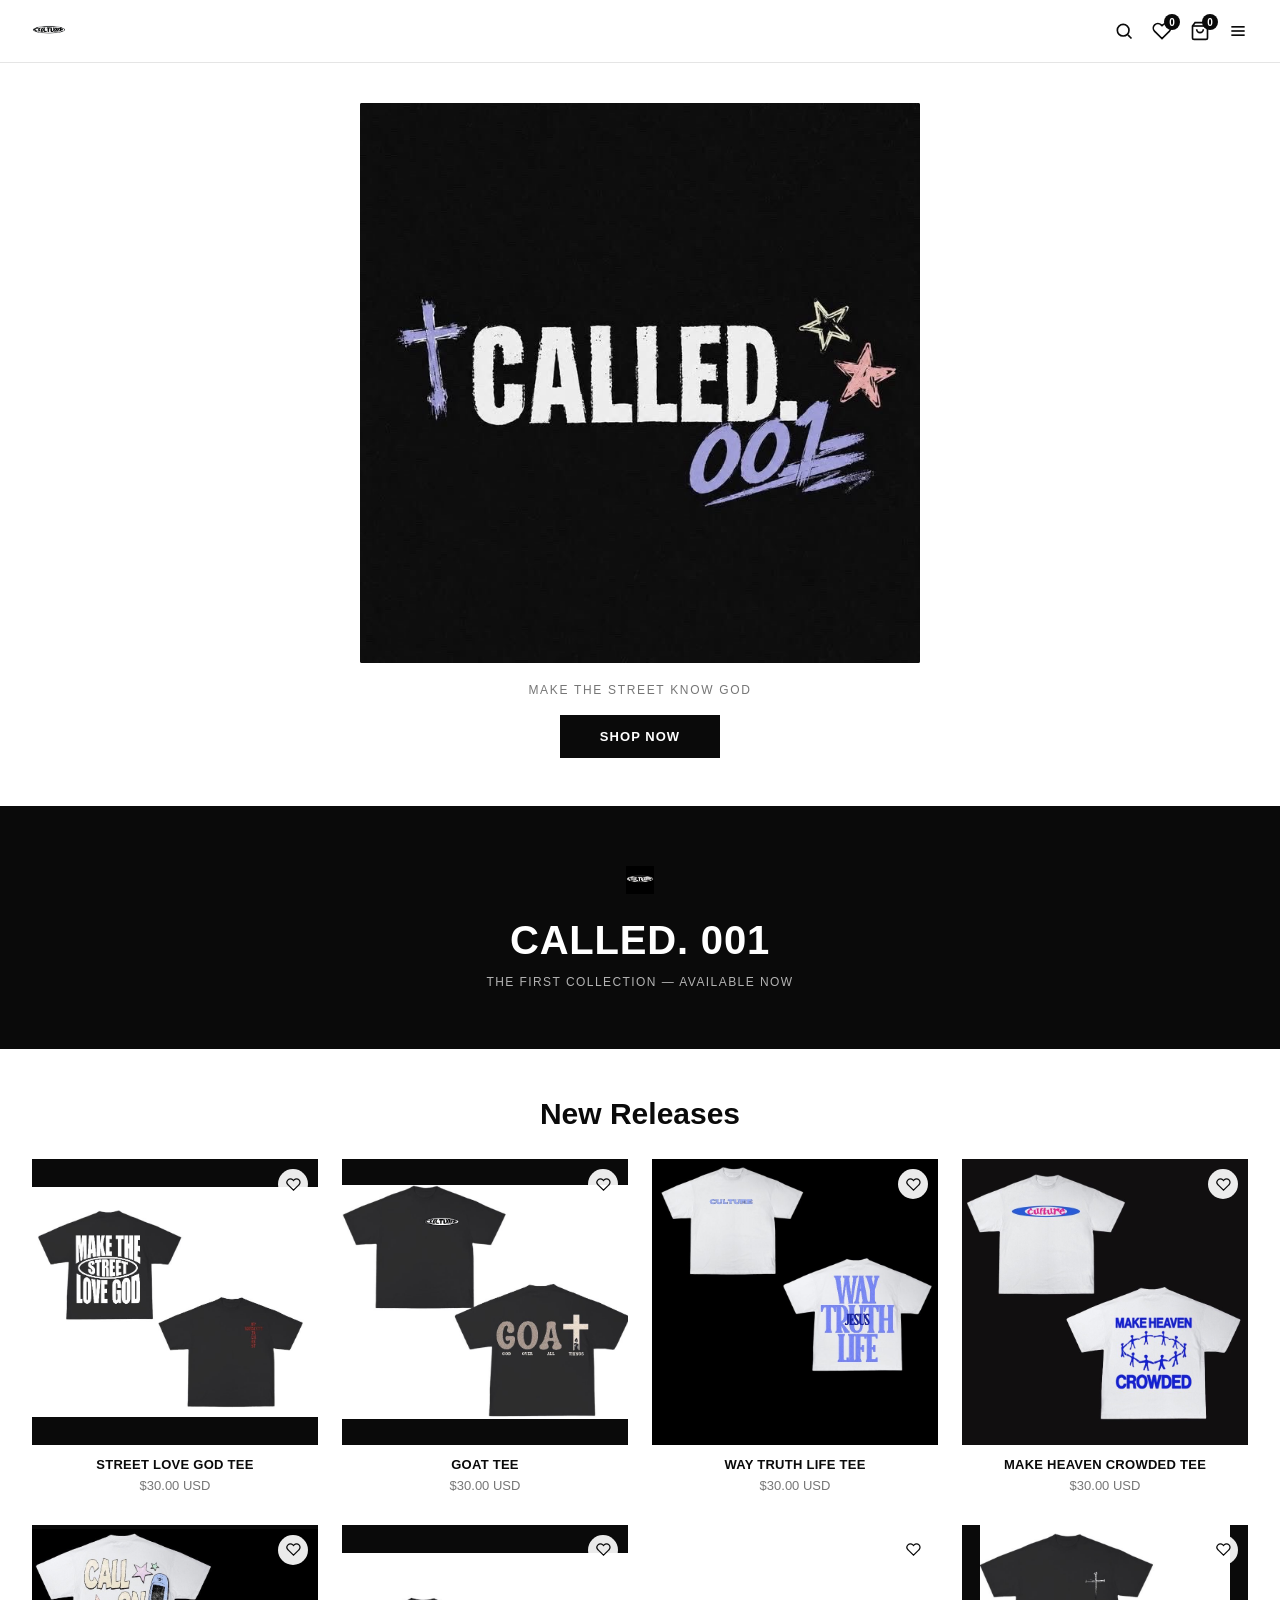
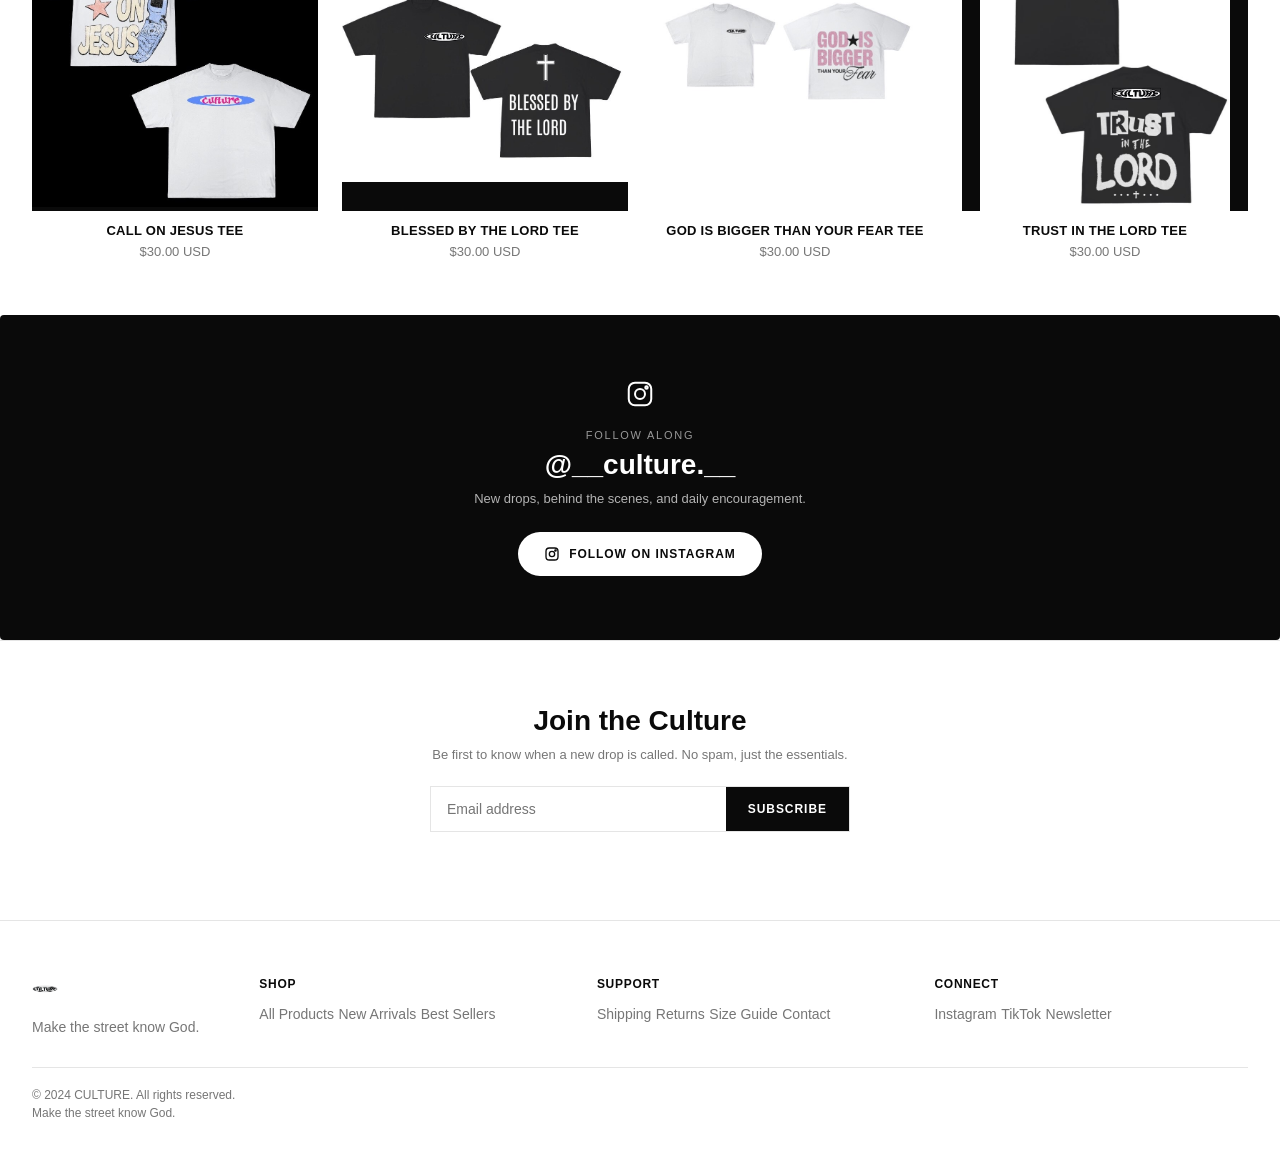
==== commit 9138518d: "Update index.html" ====
--- a/index.html
+++ b/index.html
@@ -130,10 +130,11 @@
     </div>
 
     <h3 class="form-label">Payment</h3>
-    <p class="demo-note">This is a demo store — no real payment will be processed.</p>
-    <div class="form-row">
-      <input type="text" placeholder="Card number">
-    </div>
+
+<p class="payment-note">
+  You will be securely redirected to Paypack to complete your payment
+  using available mobile-money options.
+</p>
 
     <button class="place-order-btn" id="placeOrderBtn">PLACE ORDER</button>
   </section>
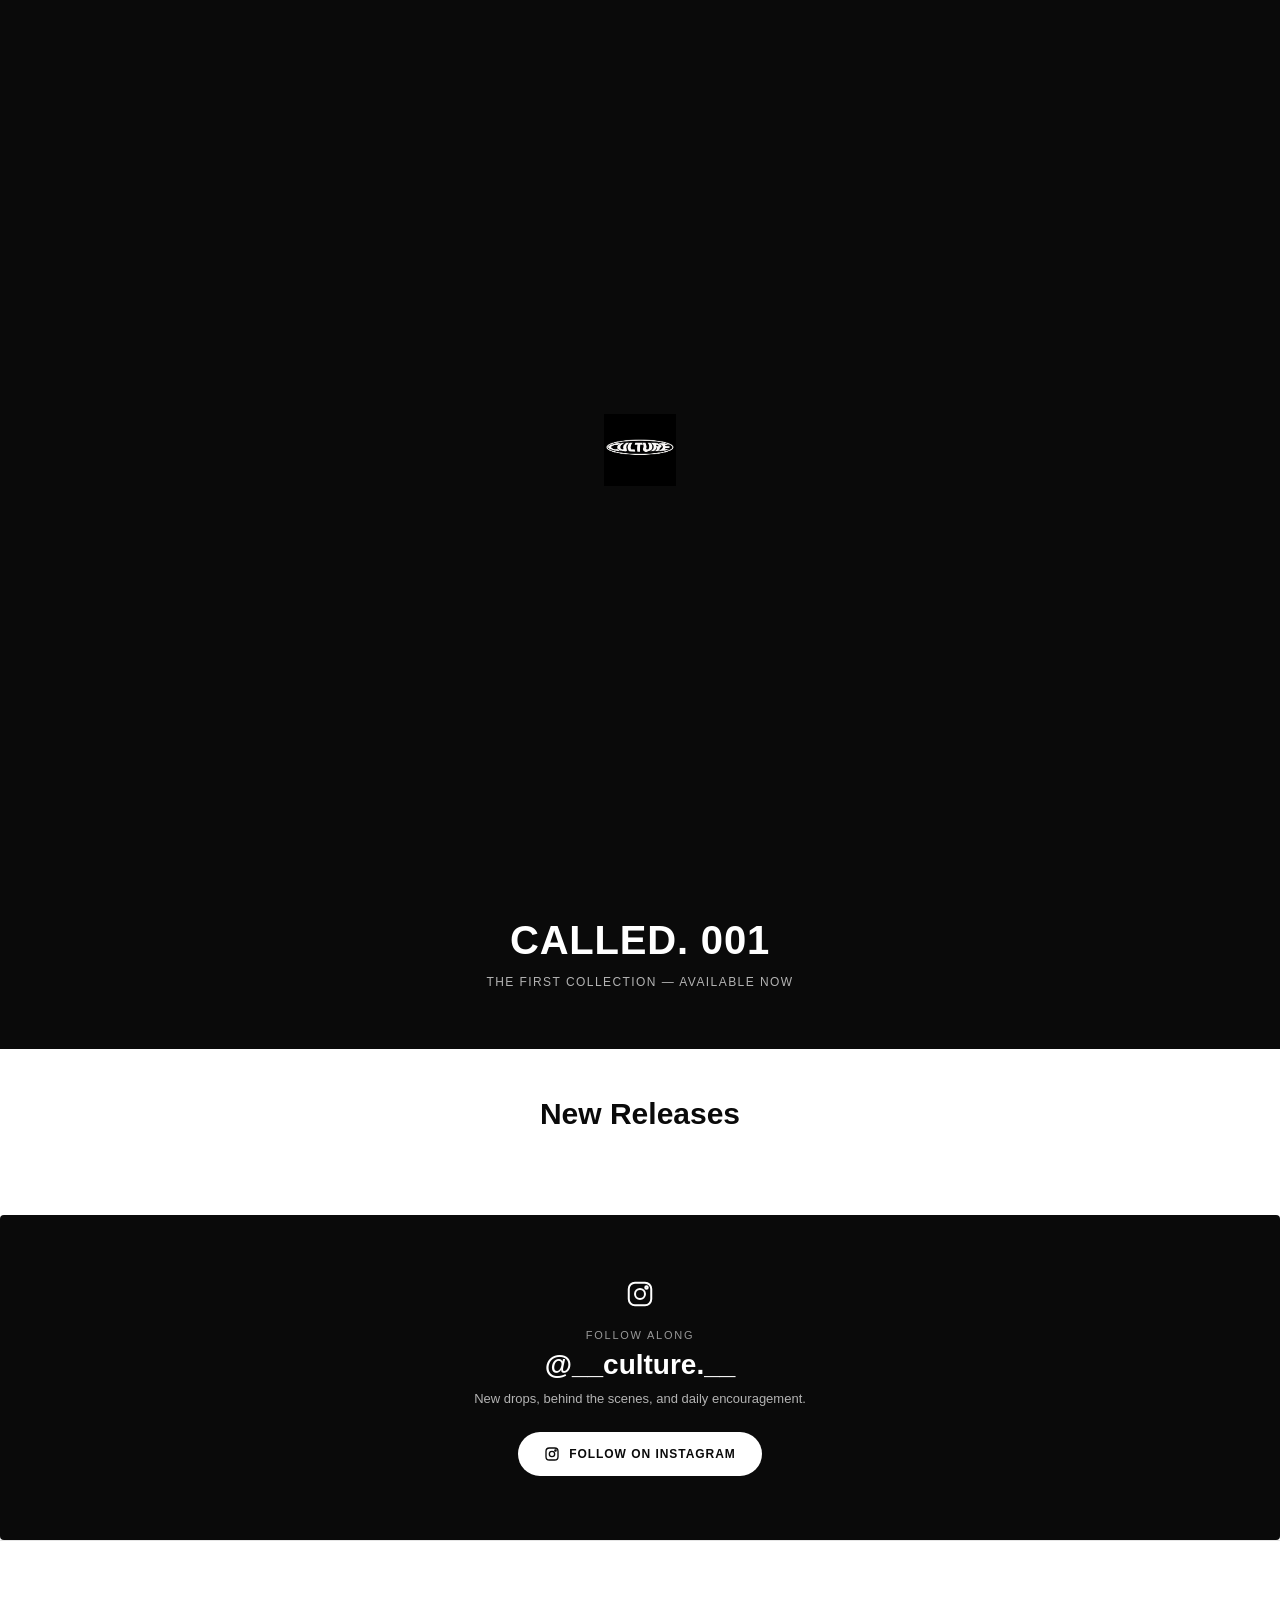
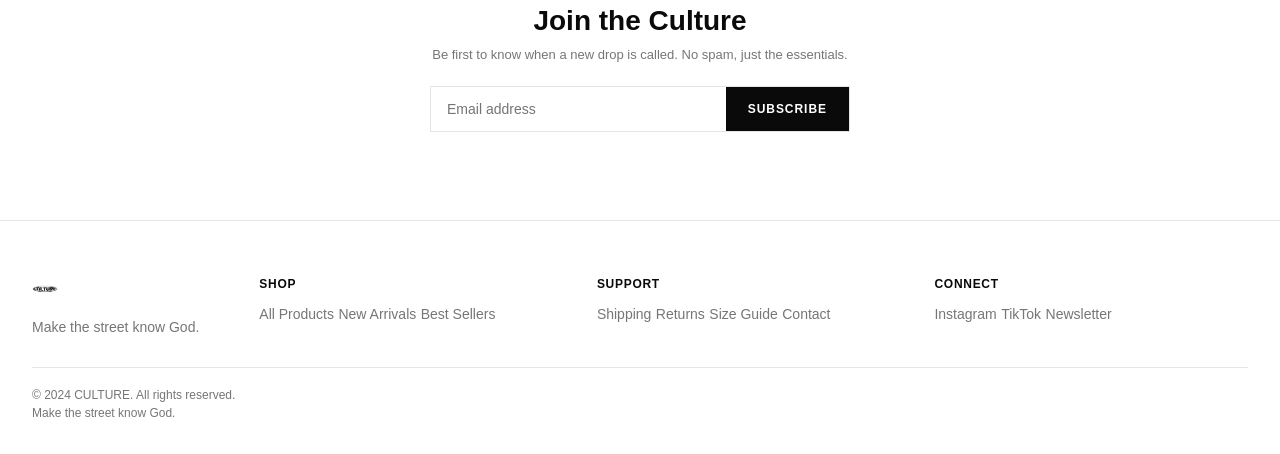
==== commit ae29ca85: "Update index.html" ====
--- a/index.html
+++ b/index.html
@@ -132,8 +132,7 @@
     <h3 class="form-label">Payment</h3>
 
 <p class="payment-note">
-  You will be securely redirected to Paypack to complete your payment
-  using available mobile-money options.
+  You will be securely redirected to Paypack to complete your payment.
 </p>
 
     <button class="place-order-btn" id="placeOrderBtn">PLACE ORDER</button>
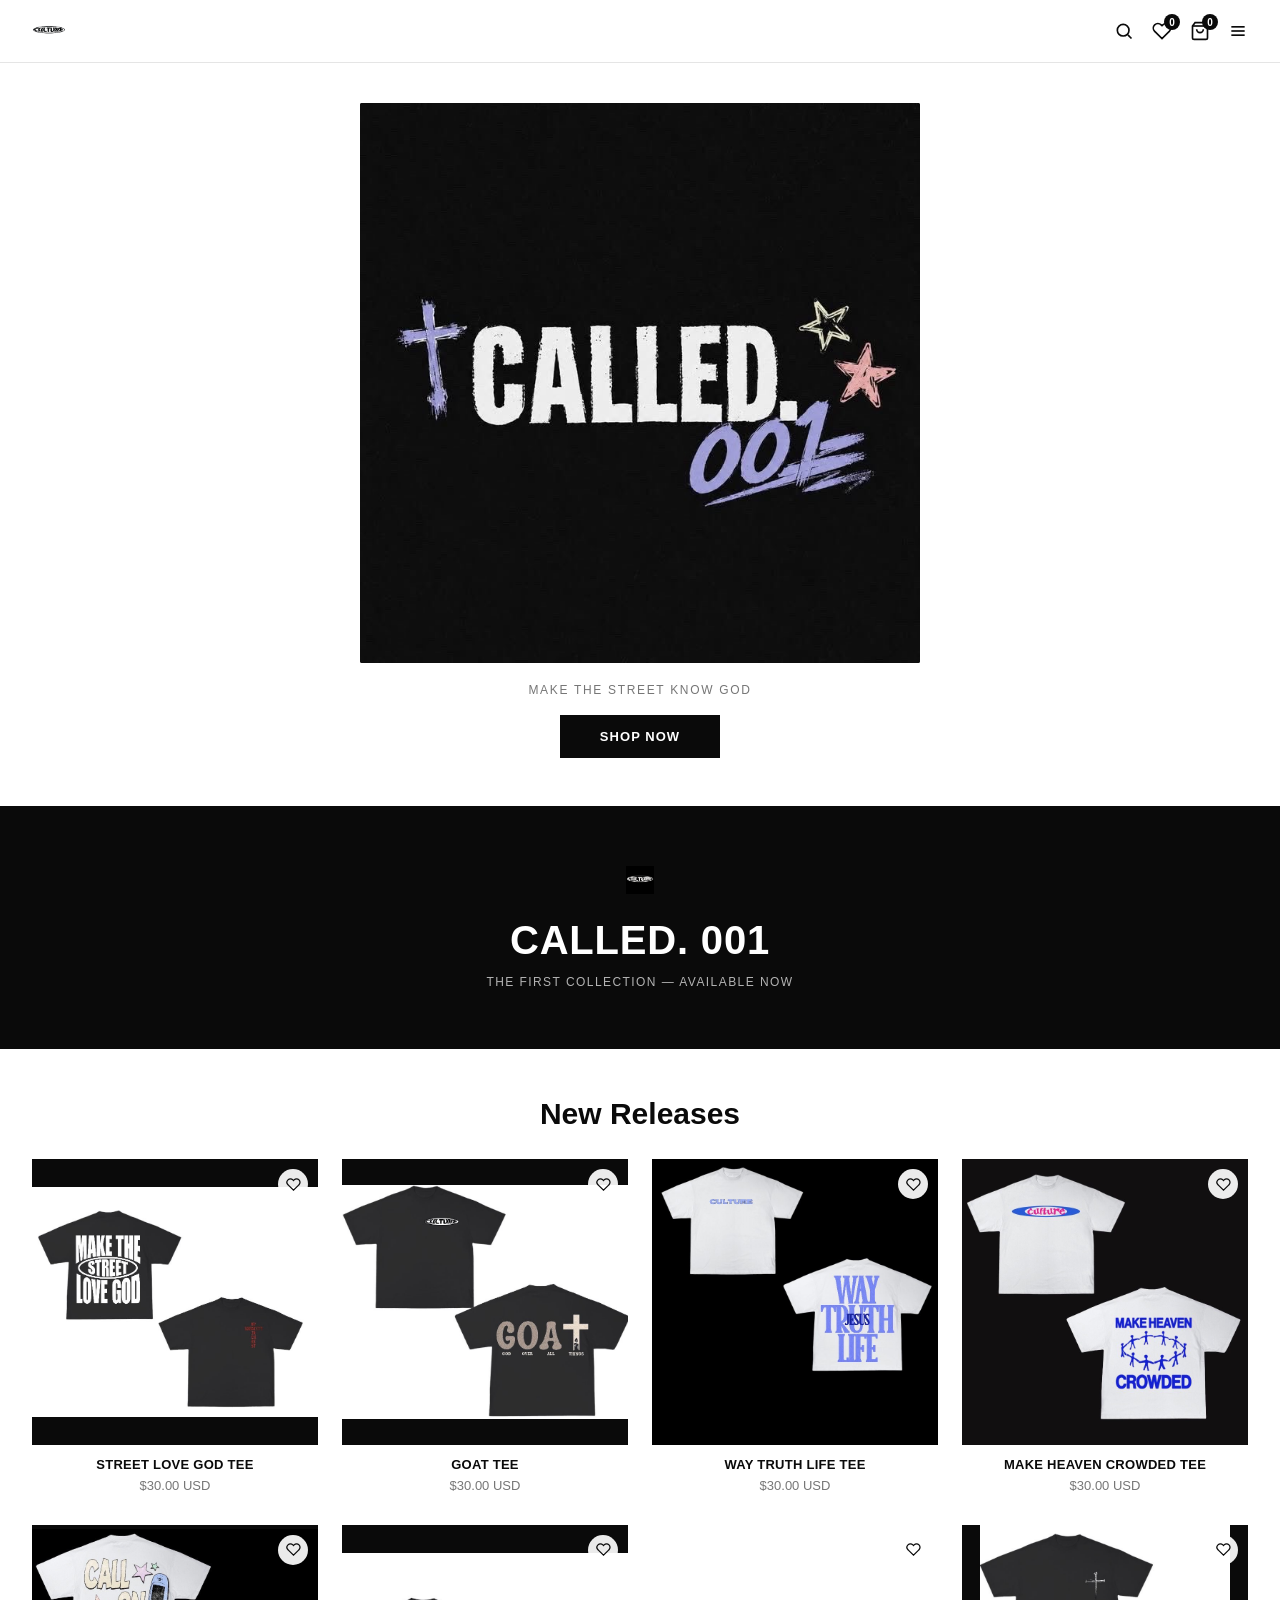
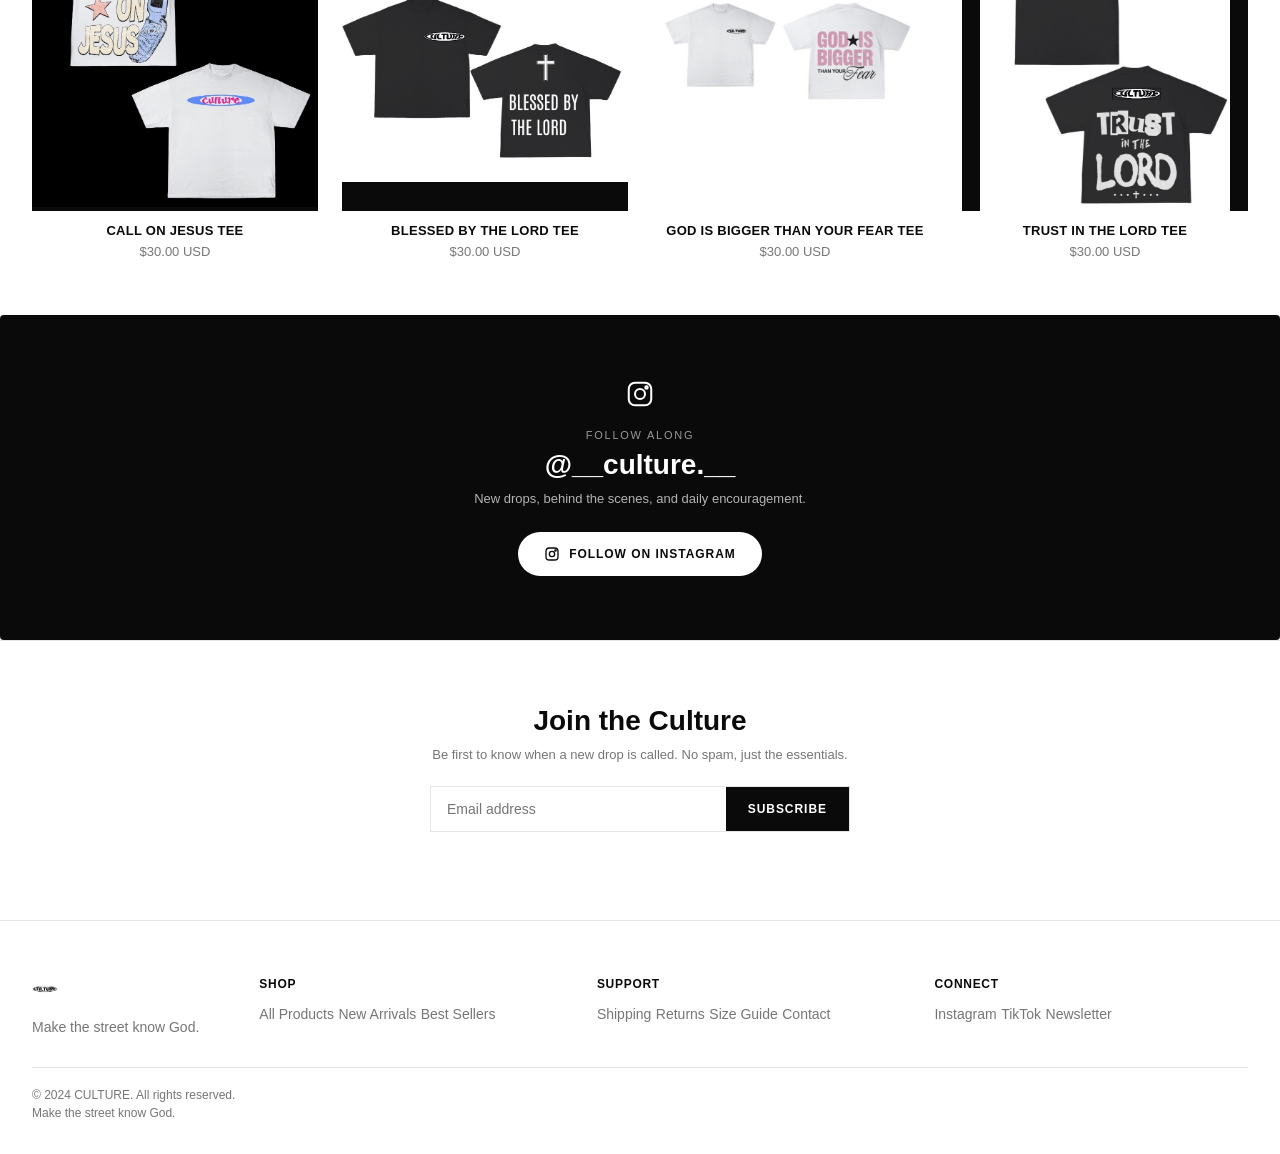
==== commit 8adba313: "Update index.html" ====
--- a/index.html
+++ b/index.html
@@ -201,7 +201,7 @@
   <div class="cart-footer">
     <div class="cart-subtotal">
       <span>SUBTOTAL</span>
-      <span id="cartSubtotal">$0.00</span>
+      <span id="cartSubtotal">RWF 0.00</span>
     </div>
     <p class="cart-note">Shipping &amp; taxes calculated at checkout.</p>
     <button class="cart-checkout-btn" id="cartCheckoutBtn" disabled>CHECKOUT</button>
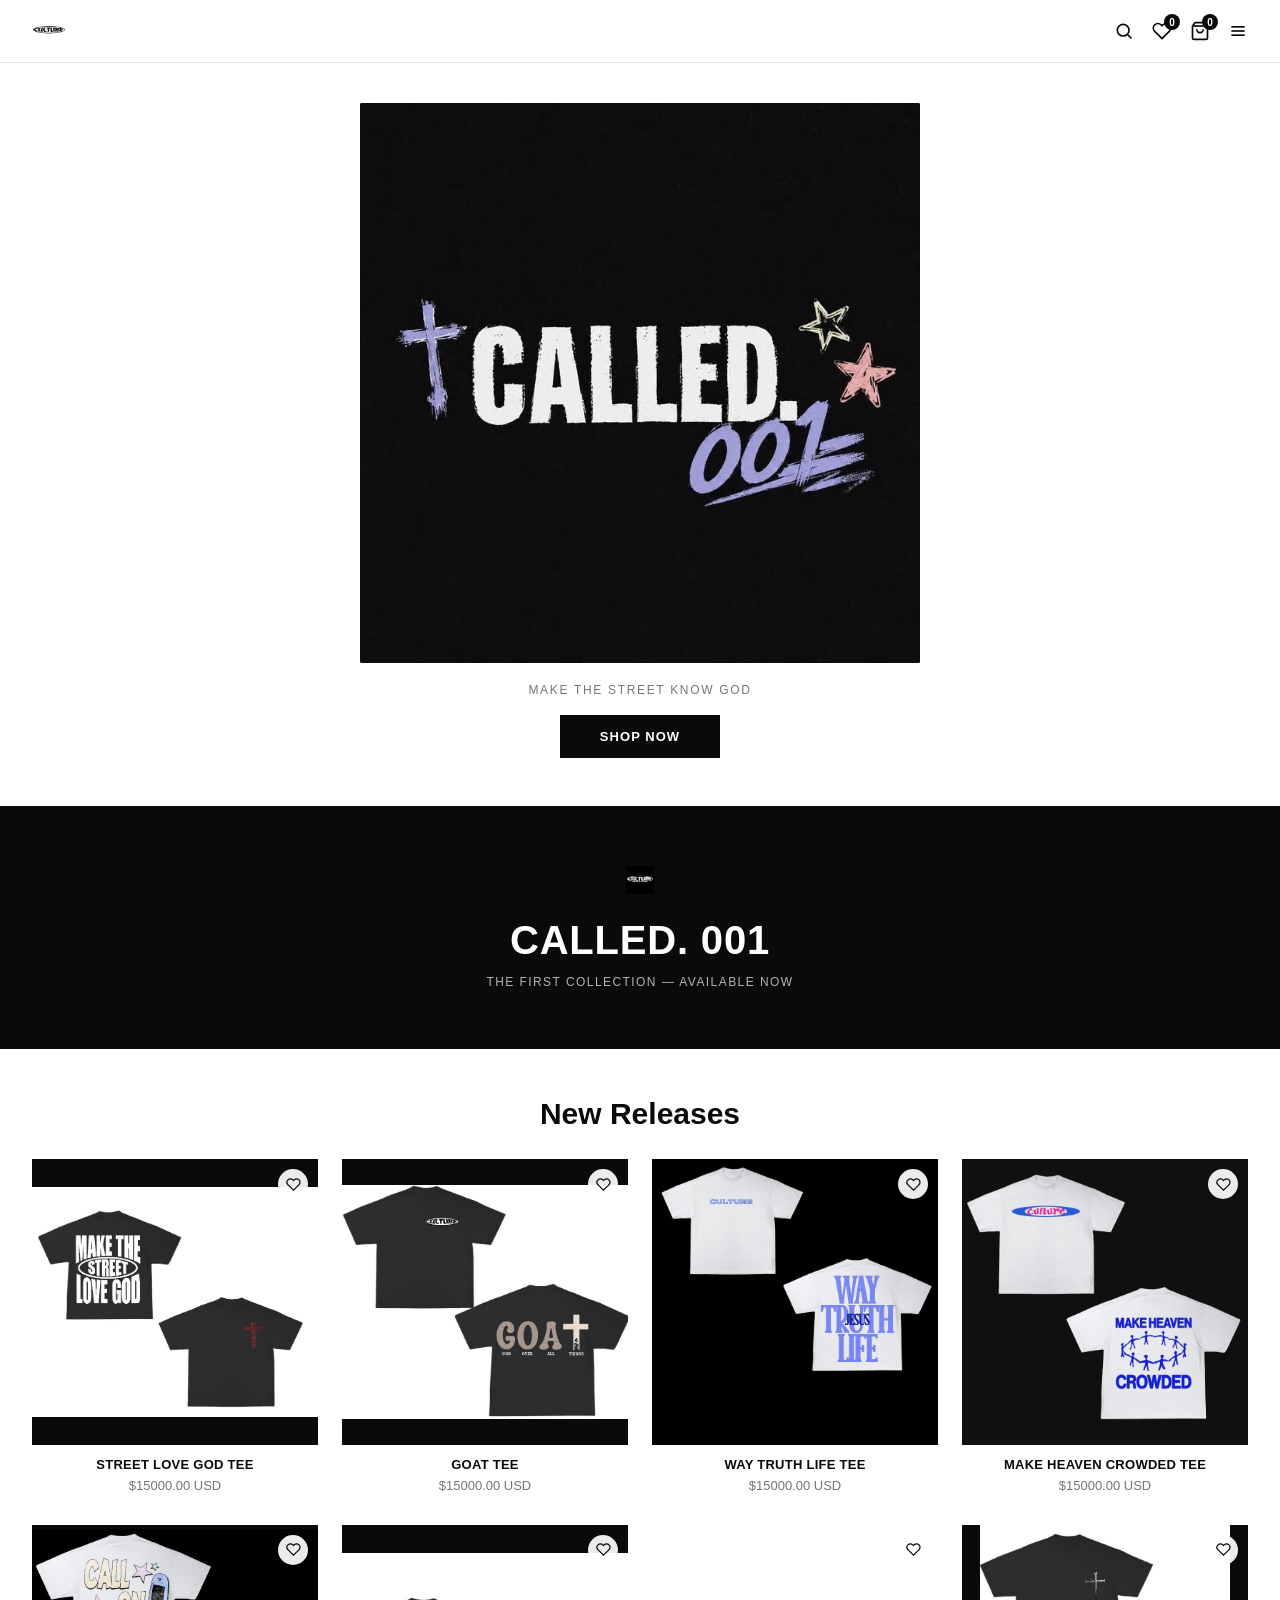
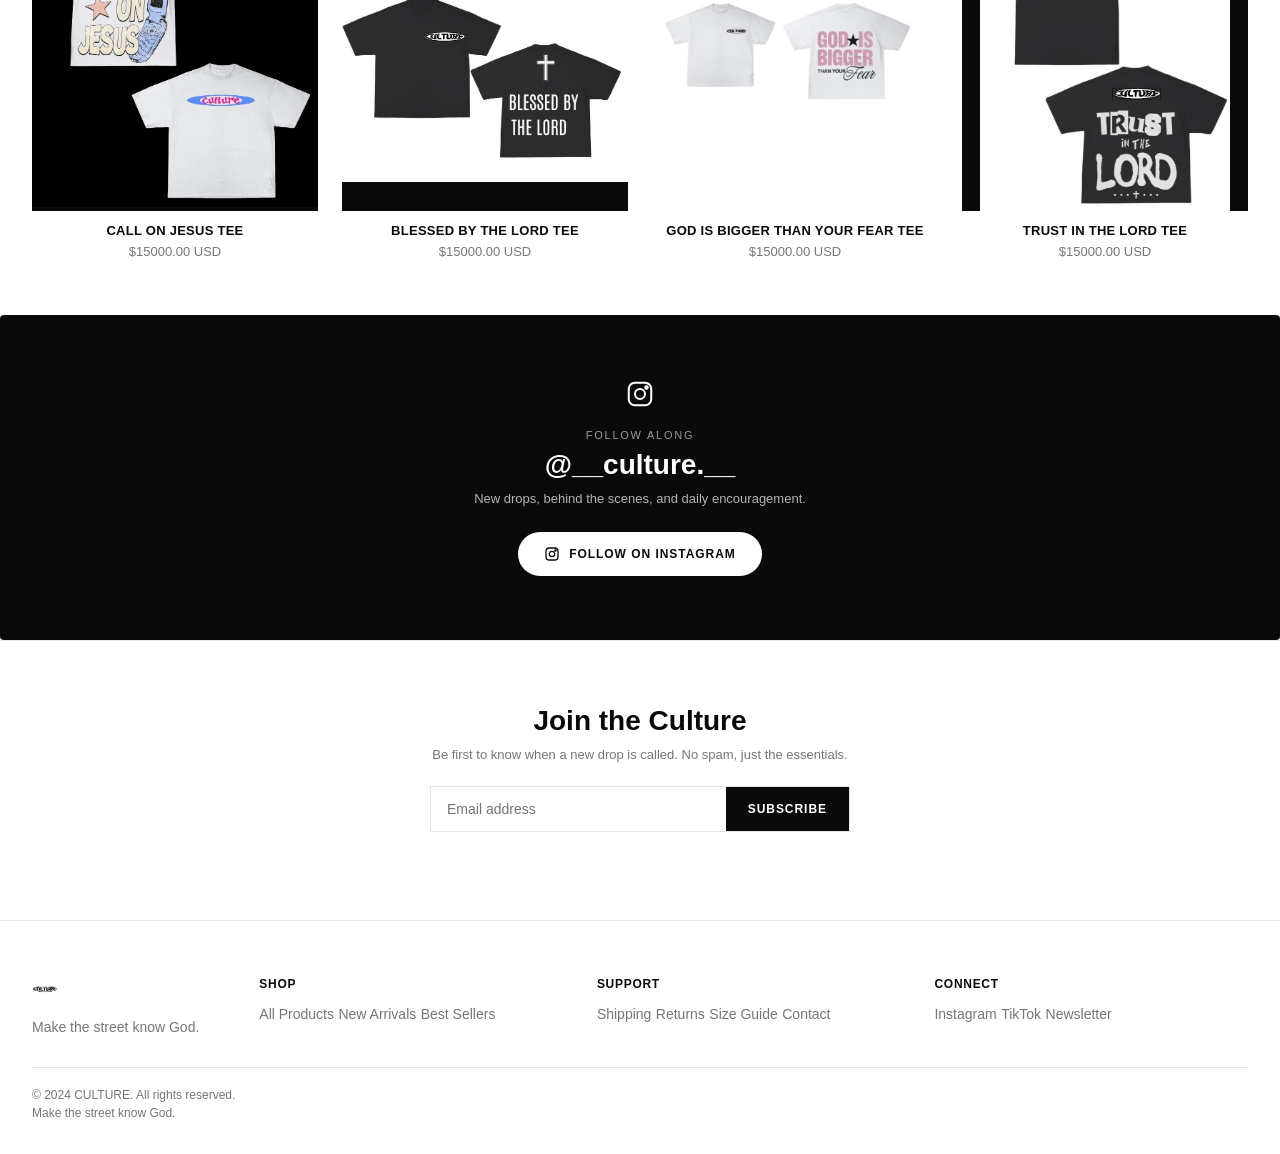
==== commit 152bd662: "Update index.html" ====
--- a/index.html
+++ b/index.html
@@ -201,7 +201,7 @@
   <div class="cart-footer">
     <div class="cart-subtotal">
       <span>SUBTOTAL</span>
-      <span id="cartSubtotal">RWF 0.00</span>
+      <span id="cartSubtotal">RWF 0</span>
     </div>
     <p class="cart-note">Shipping &amp; taxes calculated at checkout.</p>
     <button class="cart-checkout-btn" id="cartCheckoutBtn" disabled>CHECKOUT</button>
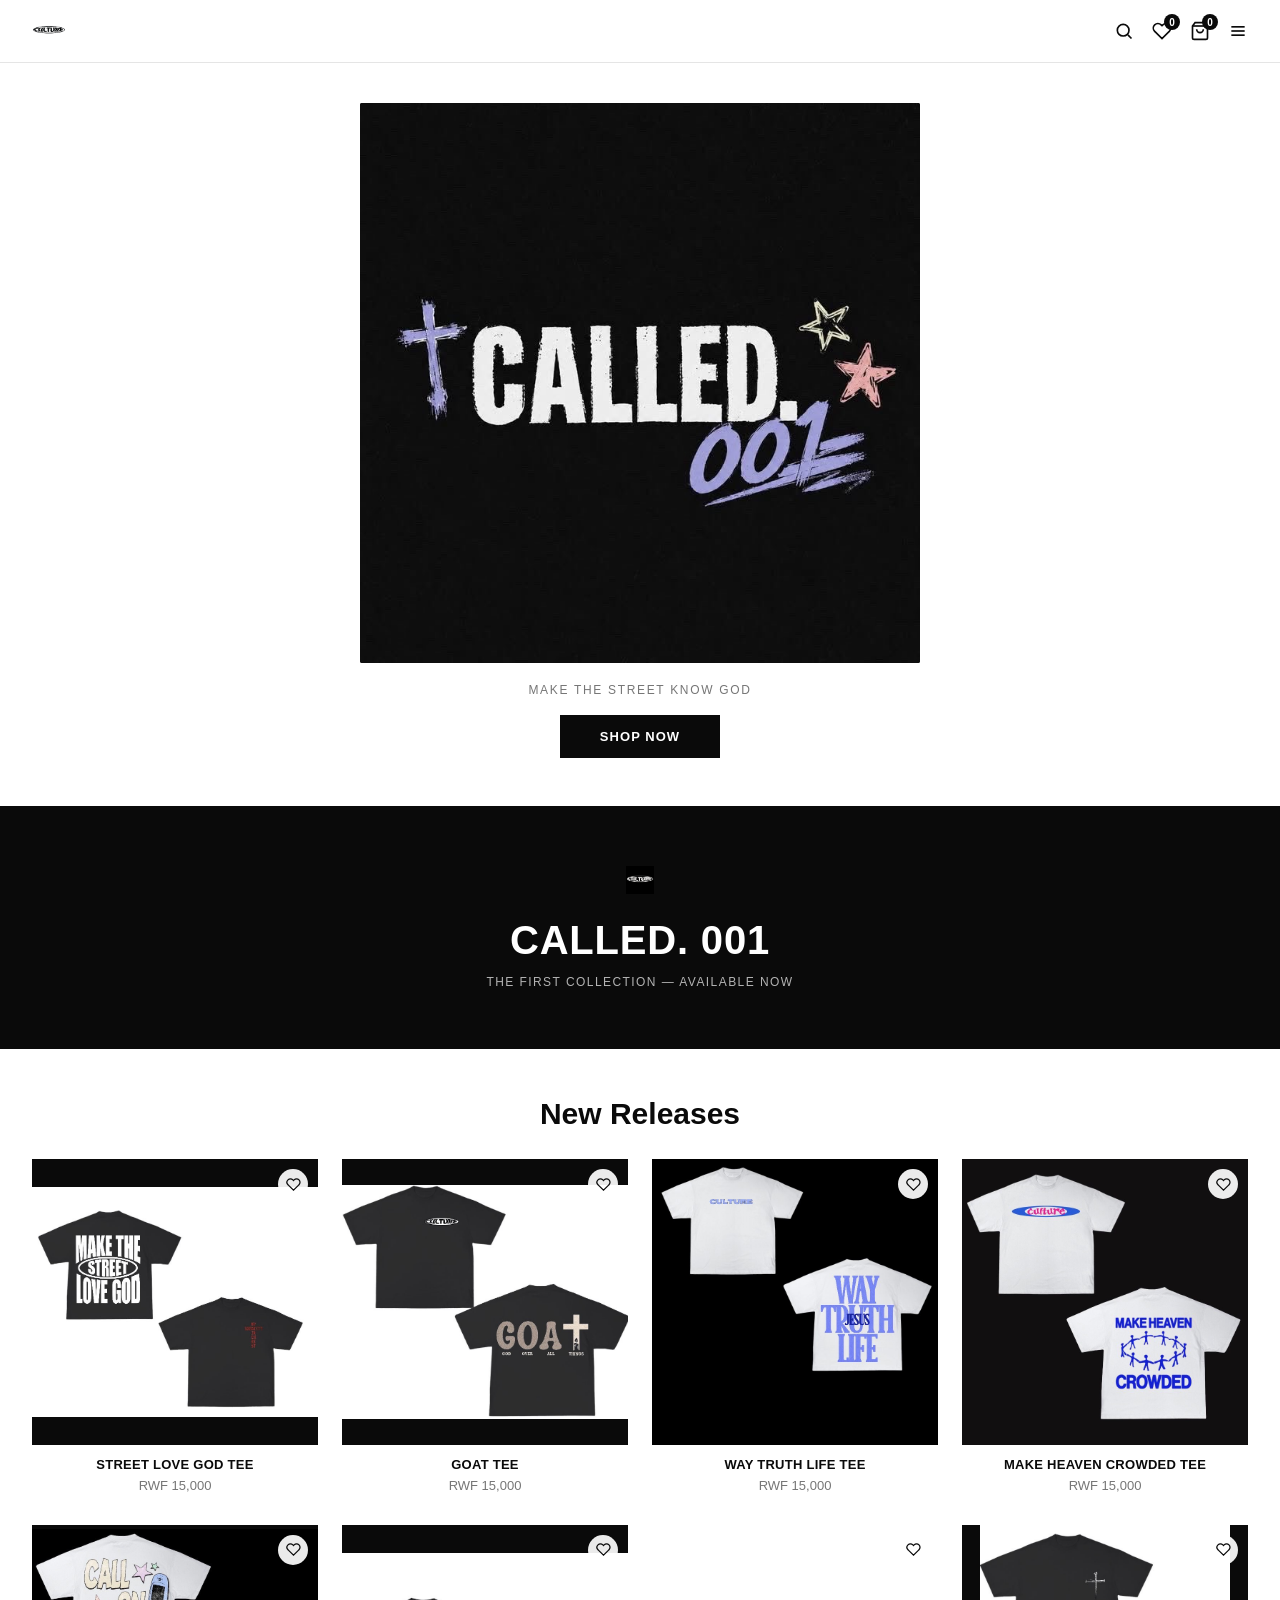
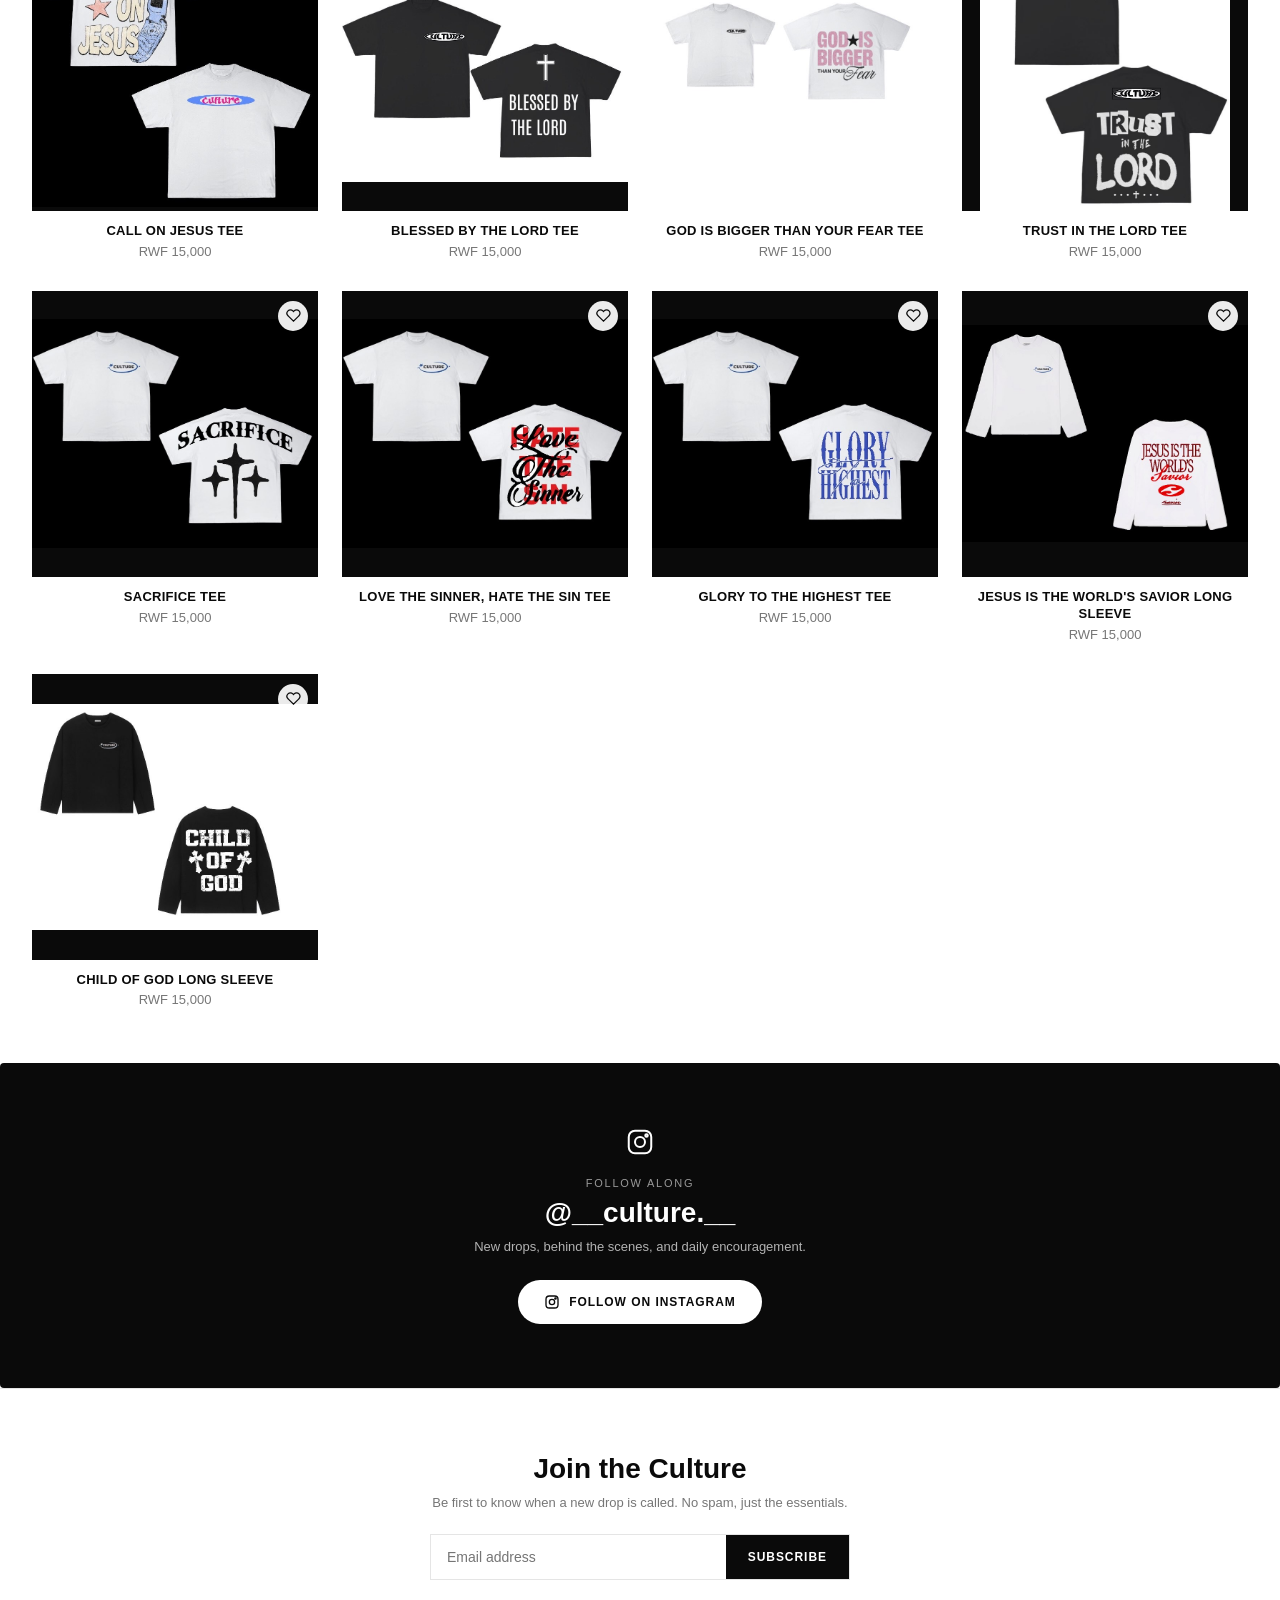
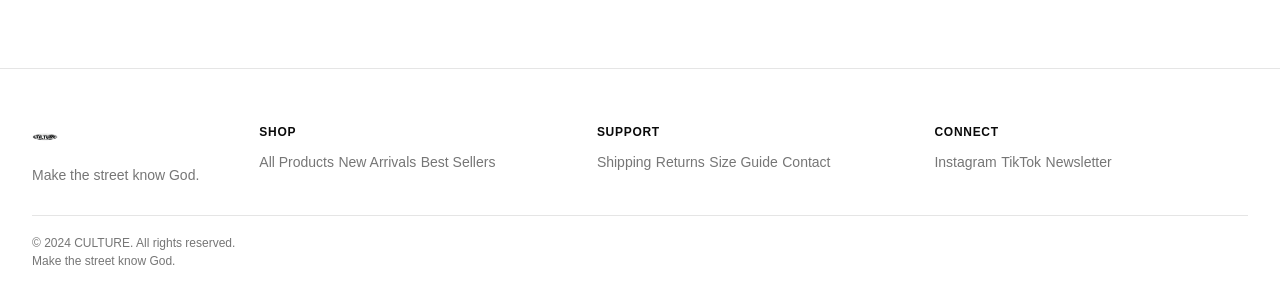
==== commit ff7a82bd: "Fix HTML structure and improve formatting" ====
--- a/index.html
+++ b/index.html
@@ -108,42 +108,31 @@
   <section id="page-checkout" hidden>
     <button class="back-link" id="backFromCheckout">&larr; Back to shop</button>
     <h1 class="checkout-title">Checkout</h1>
-
-    <h3 class="form-label">Contact</h3>
+    <p class="checkout-sub">Fill in your details and we'll send your order straight to WhatsApp to confirm.</p>
+
+    <h3 class="form-label">Your Details</h3>
     <div class="form-row">
-      <input type="email" placeholder="Email address" required>
-    </div>
-
-    <h3 class="form-label">Shipping Address</h3>
+      <input type="text" id="checkoutName" placeholder="Full name" required>
+    </div>
     <div class="form-row">
-      <input type="text" placeholder="Full name" required>
+      <input type="text" id="checkoutAddress" placeholder="Delivery address" required>
     </div>
     <div class="form-row">
-      <input type="text" placeholder="Address" required>
-    </div>
-    <div class="form-row form-row-split">
-      <input type="text" placeholder="City" required>
-      <input type="text" placeholder="State" required>
-    </div>
-    <div class="form-row">
-      <input type="text" placeholder="ZIP code" required>
-    </div>
-
-    <h3 class="form-label">Payment</h3>
-
-<p class="payment-note">
-  You will be securely redirected to Paypack to complete your payment.
-</p>
-
-    <button class="place-order-btn" id="placeOrderBtn">PLACE ORDER</button>
+      <input type="tel" id="checkoutPhone" placeholder="Phone number (e.g. 0788 123 456)" required>
+    </div>
+
+    <button class="place-order-btn whatsapp-btn" id="placeOrderBtn">
+      <svg viewBox="0 0 24 24" width="18" height="18" fill="currentColor"><path d="M17.6 6.3A8.9 8.9 0 0 0 12.04 3.5 8.9 8.9 0 0 0 3.15 12.4a8.9 8.9 0 0 0 1.2 4.47L3 21.5l4.75-1.25a8.9 8.9 0 0 0 4.28 1.09h.01a8.9 8.9 0 0 0 8.9-8.9 8.9 8.9 0 0 0-3.34-6.14ZM12.04 20a7.4 7.4 0 0 1-3.78-1.03l-.27-.16-2.82.74.75-2.75-.18-.28a7.4 7.4 0 1 1 6.3 3.48Zm4.06-5.55c-.22-.11-1.31-.65-1.51-.72-.2-.07-.35-.11-.5.11-.15.22-.57.72-.7.87-.13.15-.26.16-.48.05a6.05 6.05 0 0 1-1.78-1.1 6.68 6.68 0 0 1-1.23-1.53c-.13-.22-.01-.34.1-.45.1-.1.22-.26.33-.39.11-.13.15-.22.22-.37.07-.15.04-.28-.02-.39-.06-.11-.5-1.2-.68-1.65-.18-.43-.36-.37-.5-.38h-.43c-.15 0-.39.05-.6.28-.2.22-.79.77-.79 1.87 0 1.1.81 2.16.92 2.31.11.15 1.6 2.44 3.88 3.42.54.23.96.37 1.29.48.54.17 1.03.15 1.42.09.43-.06 1.31-.54 1.5-1.06.18-.51.18-.95.13-1.05-.05-.1-.2-.16-.42-.27Z"/></svg>
+      SEND ORDER VIA WHATSAPP
+    </button>
   </section>
 
   <!-- ===== ORDER CONFIRMATION PAGE ===== -->
   <section id="page-confirmation" hidden>
     <div class="confirmation">
       <div class="confirmation-check">✓</div>
-      <h1>Order Placed</h1>
-      <p class="confirmation-sub">This is a demo store — no real order was placed and no payment was processed.</p>
+      <h1>Order Sent!</h1>
+      <p class="confirmation-sub">Your order was sent to WhatsApp — send the message there to confirm with us.</p>
       <p class="confirmation-order-number" id="confirmOrderNumber"></p>
       <div class="confirmation-summary" id="confirmSummary"></div>
       <button class="place-order-btn" id="continueShoppingBtn">CONTINUE SHOPPING</button>
--- a/styles.css
+++ b/styles.css
@@ -323,6 +323,7 @@
 /* ===== CHECKOUT ===== */
 #page-checkout { padding: 24px 20px 60px; max-width: 480px; margin: 0 auto; }
 .checkout-title { font-size: 30px; font-weight: 800; margin-bottom: 8px; }
+.checkout-sub { font-size: 13px; color: var(--gray); margin-bottom: 28px; line-height: 1.5; }
 .form-label {
   font-size: 13px; font-weight: 700; letter-spacing: 0.06em; text-transform: uppercase;
   padding-bottom: 10px; border-bottom: 1px solid var(--gray-light); margin: 28px 0 16px;
@@ -342,6 +343,13 @@
   transition: transform 0.2s ease, box-shadow 0.2s ease;
 }
 .place-order-btn:hover { transform: translateY(-2px); box-shadow: 0 8px 20px rgba(0,0,0,0.28); }
+
+.whatsapp-btn {
+  display: flex; align-items: center; justify-content: center; gap: 10px;
+  background: #25D366;
+}
+.whatsapp-btn:hover { background: #22bf5b; box-shadow: 0 8px 20px rgba(37,211,102,0.35); }
+.whatsapp-btn:disabled { opacity: 0.6; cursor: not-allowed; transform: none; box-shadow: none; }
 
 /* ===== FOOTER ===== */
 .footer { padding: 56px 32px 30px; border-top: 1px solid var(--gray-light); margin-top: 24px; }
